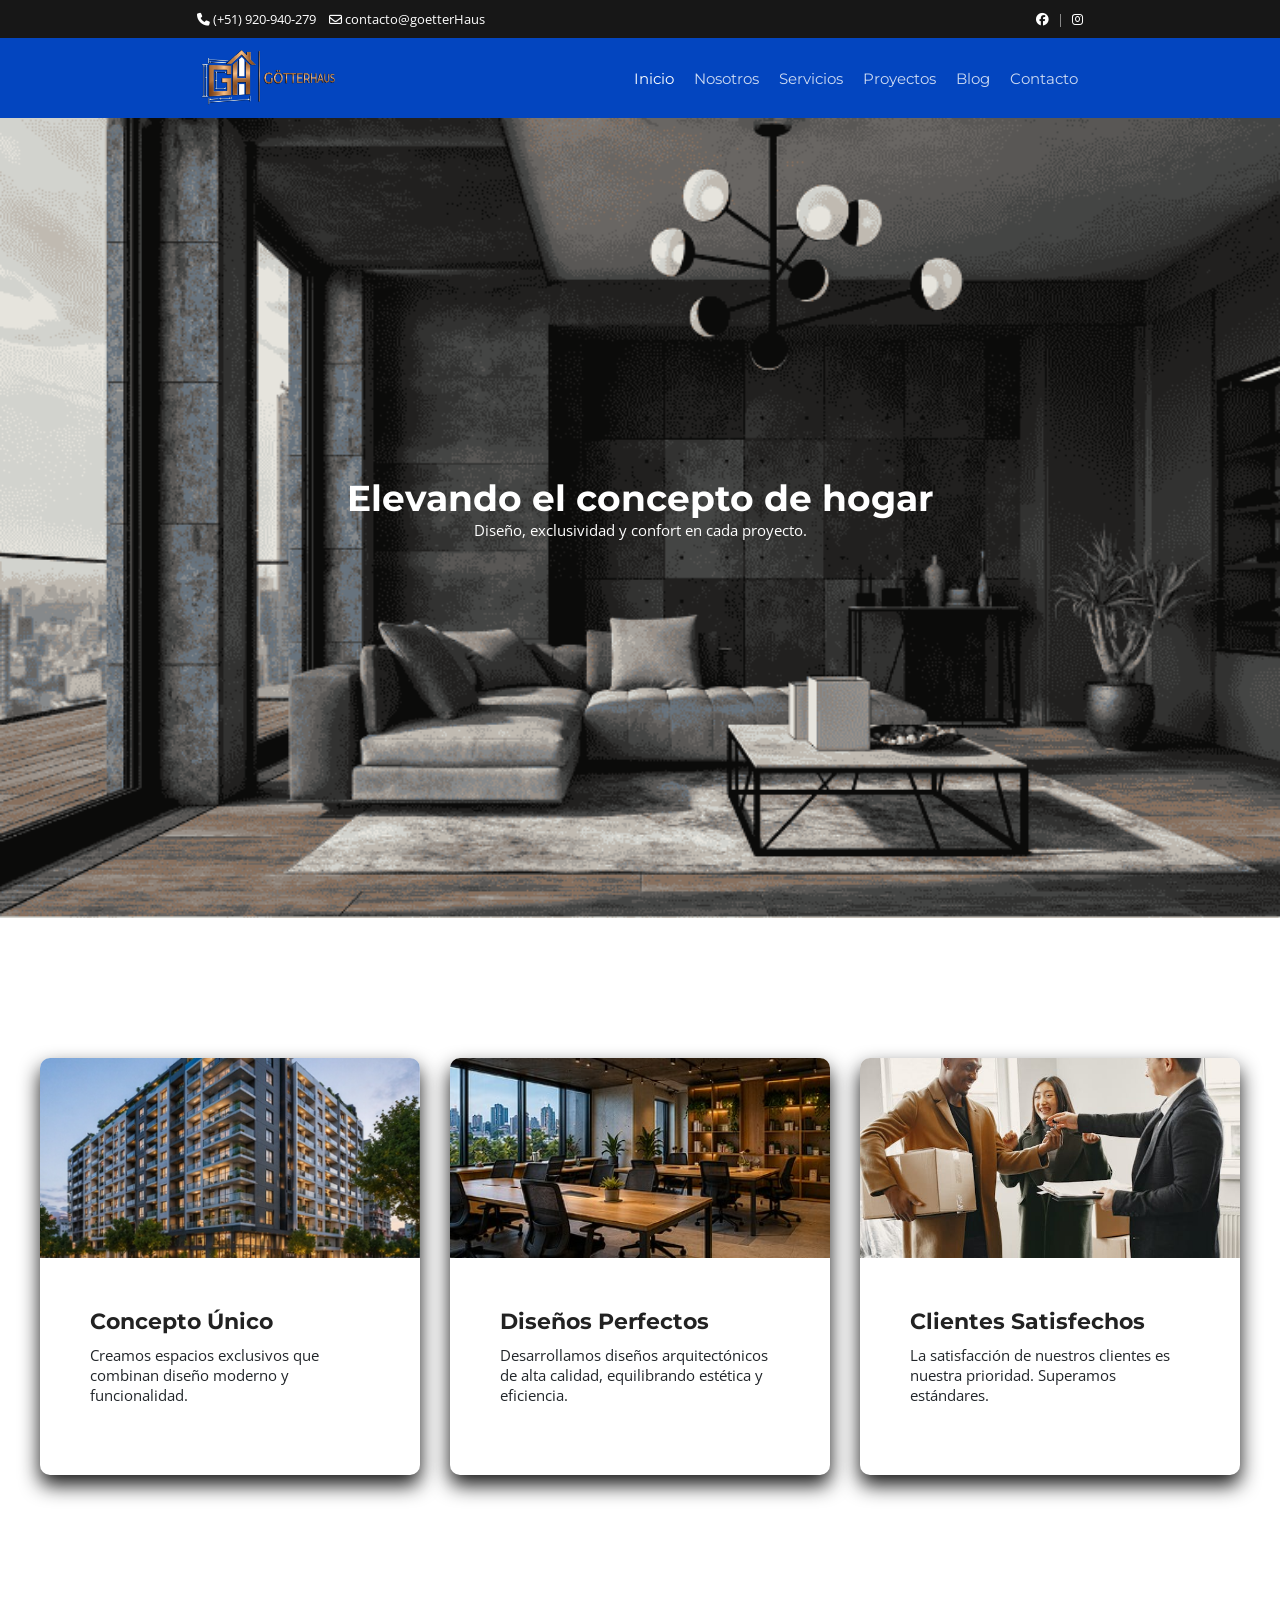
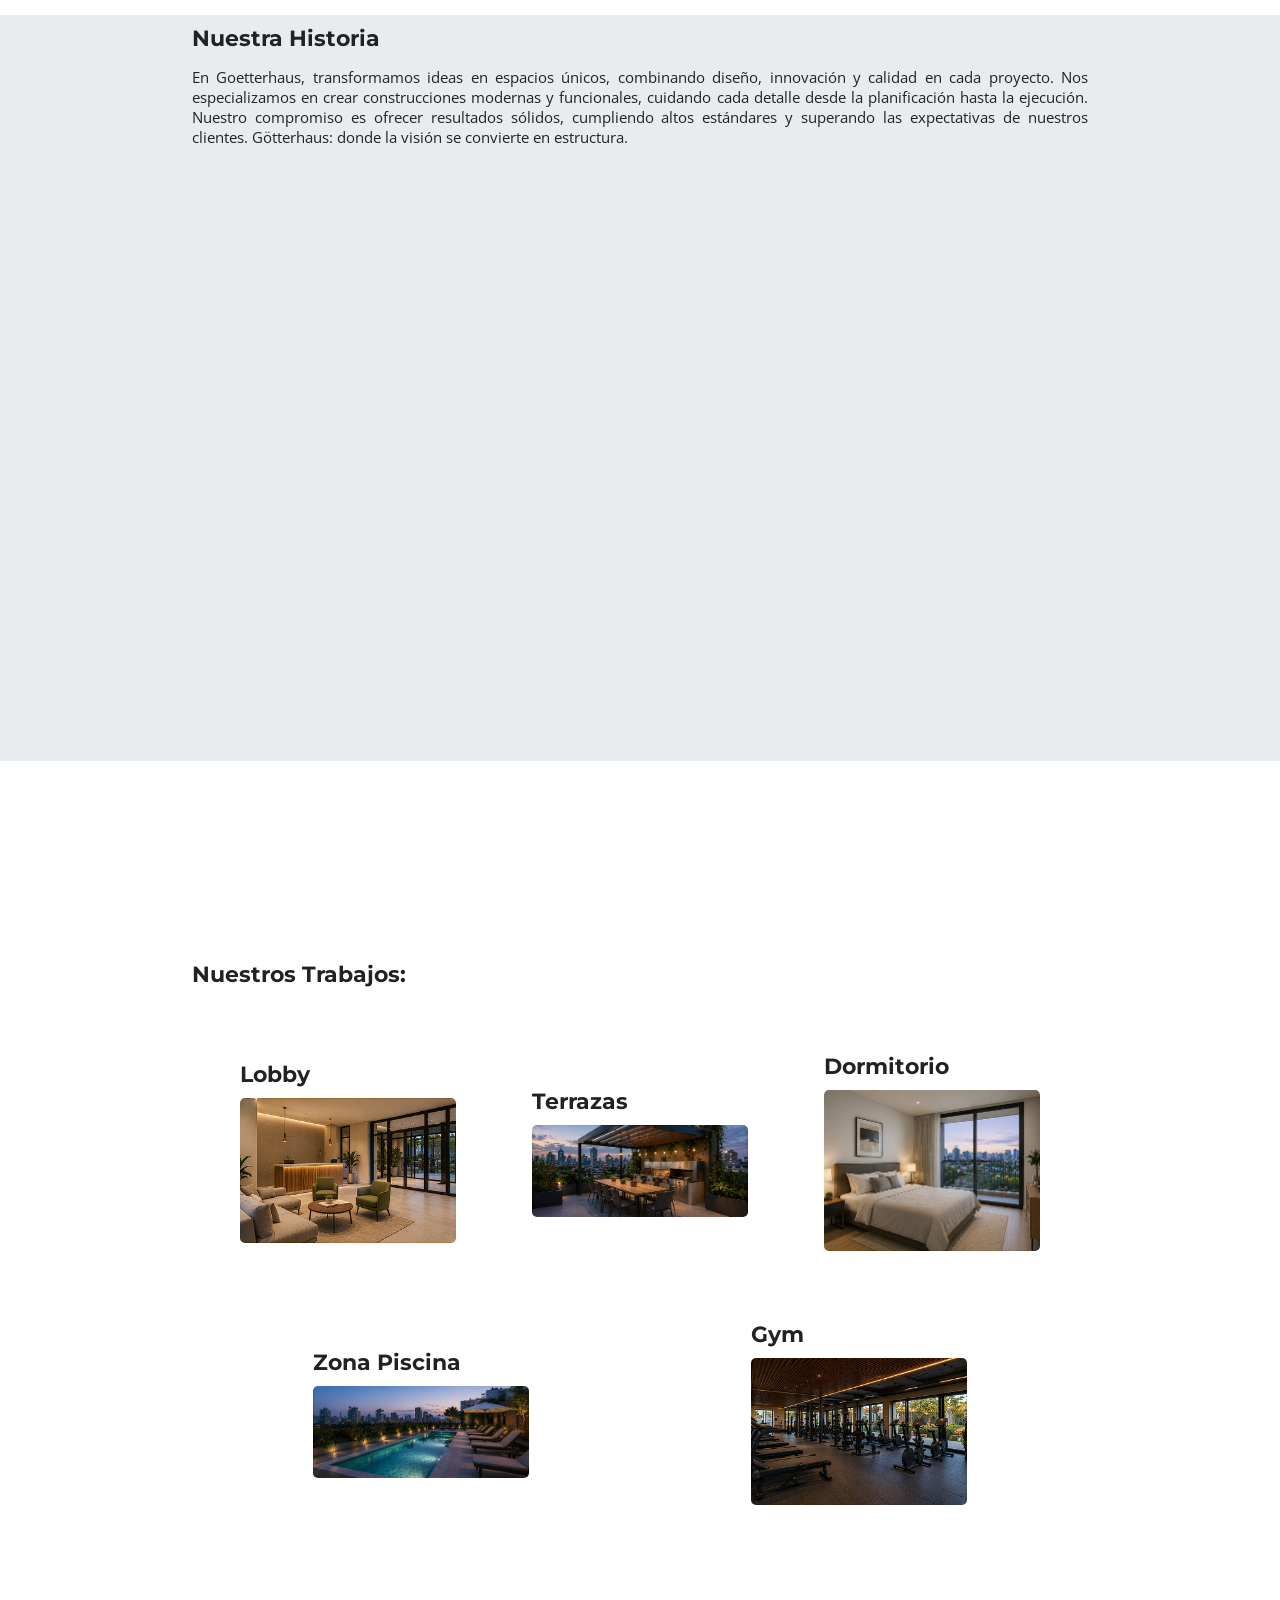
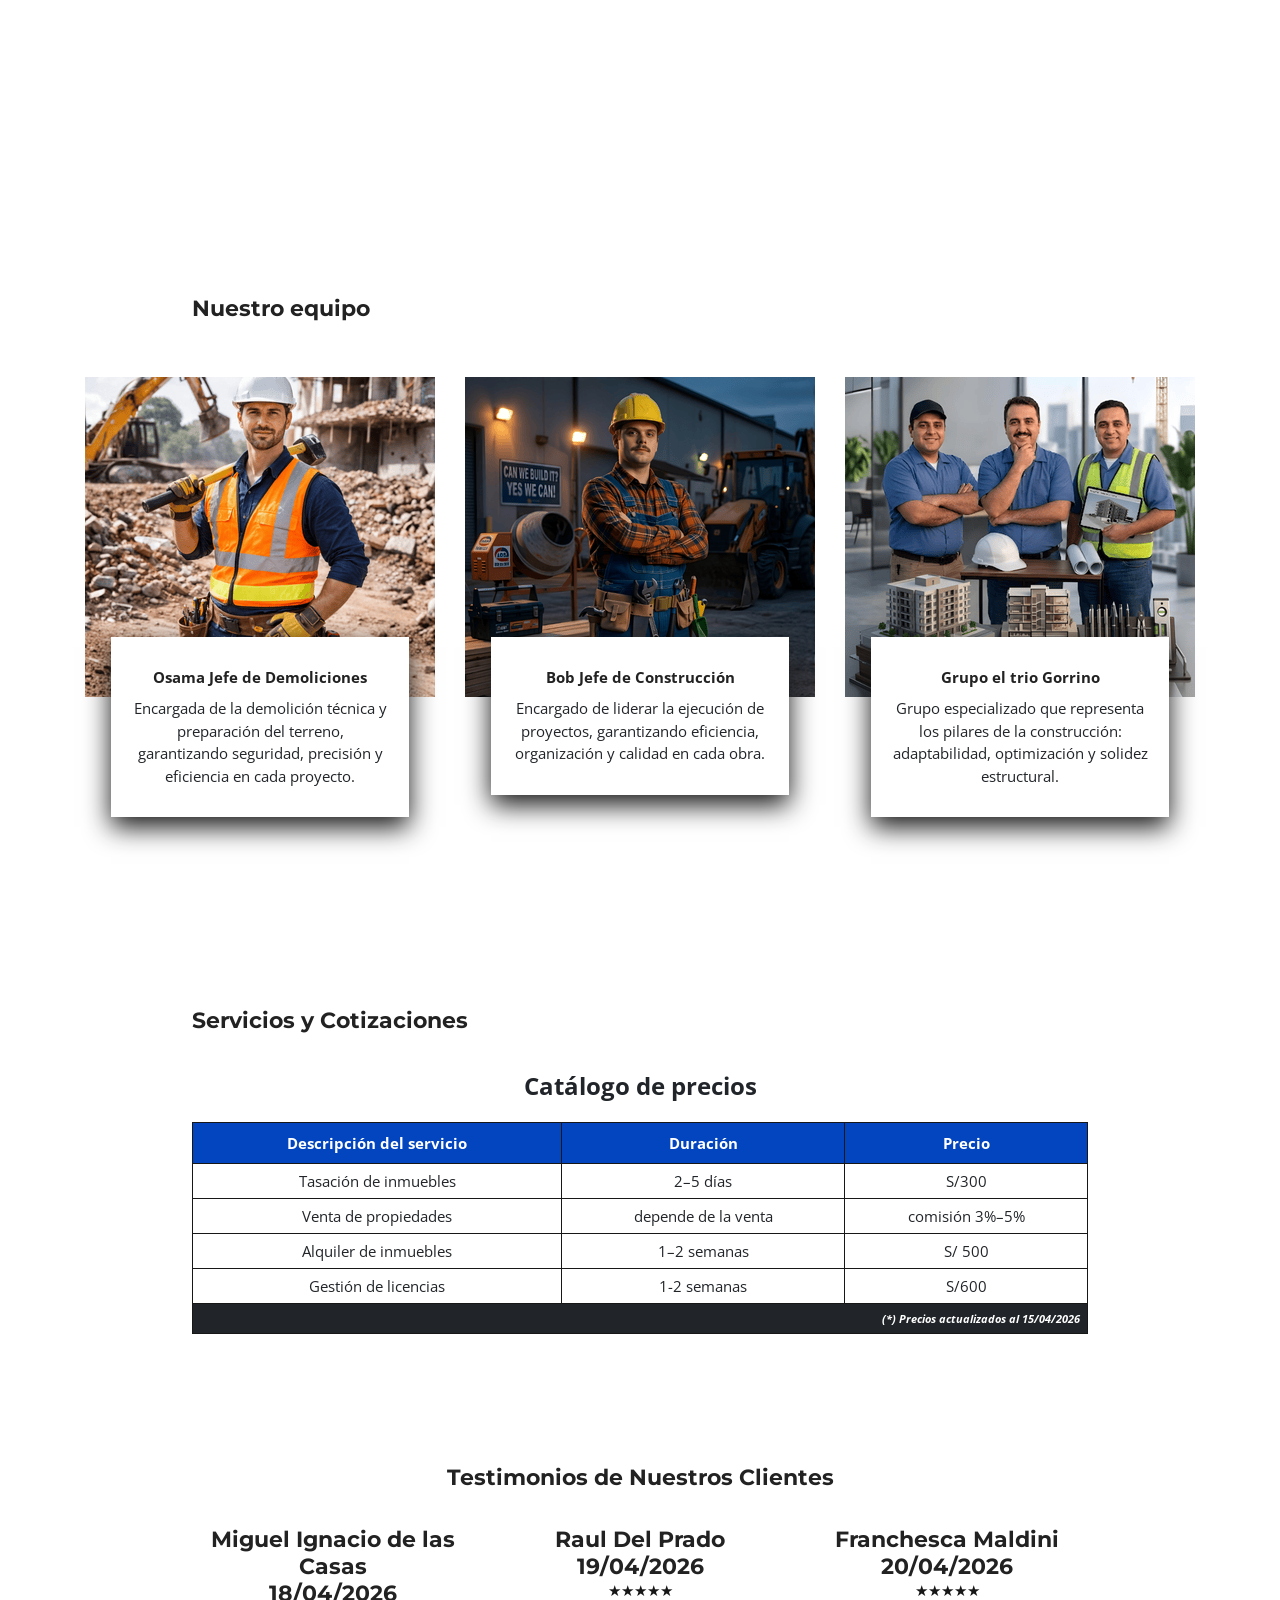
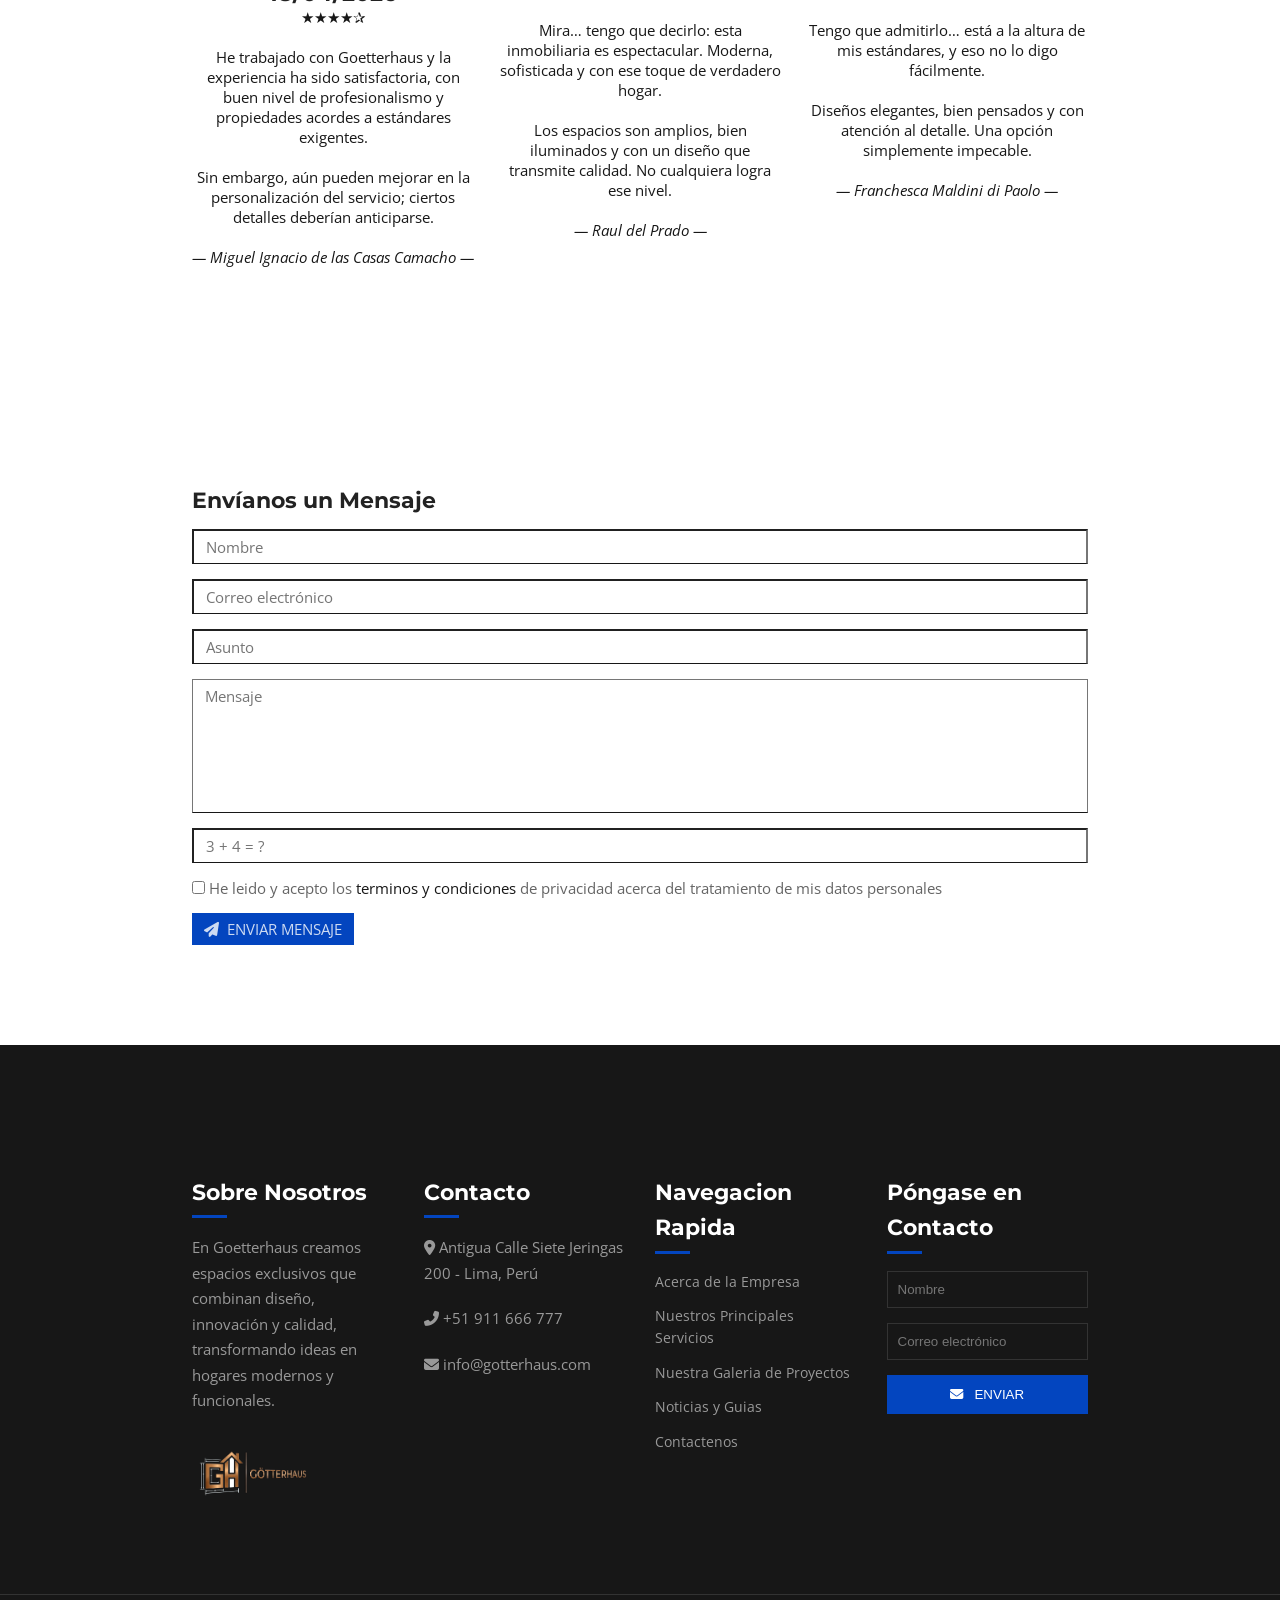
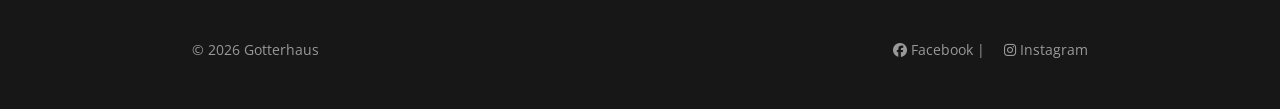
==== index.html @ 6a5f97ca "Inicio" ====
<!doctype html>
<html lang="es">
  <head>
    <meta charset="UTF-8" />
    <meta name="viewport" content="width=device-width, initial-scale=1.0" />
    <title>GoetterHaus inmobiliaria-Diseño</title>

    <link rel="stylesheet" href="assets/css/styles.css" />
    <link
      rel="shortcut icon"
      href="assets/img/iconogh.ico"
      type="image/x-icon"
    />

    <link rel="preconnect" href="https://fonts.googleapis.com" />
    <link rel="preconnect" href="https://fonts.gstatic.com" crossorigin />
    <link
      href="https://fonts.googleapis.com/css2?family=Montserrat:ital,wght@0,100..900;1,100..900&family=Open+Sans:ital,wght@0,300..800;1,300..800&display=swap"
      rel="stylesheet"
    />

    <link
      rel="stylesheet"
      href="https://cdnjs.cloudflare.com/ajax/libs/font-awesome/6.1.1/css/all.min.css"
    />
  </head>

  <body>
    <section id="topbar" class="padding-xs">
      <div class="container">
        <div class="topbar-container">
          <div class="topbar-contacts">
            <a target="_blank" href="tel+51920940279">
              <i class="fa-solid fa-phone"></i>
              (+51) 920-940-279
            </a>
            <a href="mailto:contacto@goetterHaus">
              <i class="fa-regular fa-envelope"></i>
              contacto@goetterHaus
            </a>
          </div>
          <!--fin del topbar-contacts-->

          <div class="topbar-social">
            <a href="#">
              <i class="fab fa-facebook"></i>               <!--Esto esta mal-->
            </a>
            |
            <a href="#">
              <i class="fab fa-instagram"></i>
            </a>
          </div>
          <!--fin del topbar-social-->
        </div>
        <!--topbar-container-->
      </div>
      <!--fin del container-->
    </section>
    <!--fin del topbar-->

    <!-- Cabecera de la pagina -->
    <header class="header-principal sticky-top" id="header">
      <div class="nav-container">
        <div class="container flex-header">
          <div class="nav-logo">
            <a href="index.html">
              <img src="assets/img/logogoetterhaus.png" alt="Goetterhaus" />
            </a>
          </div>

          <!-- Menu hamburguesa -->
          <div class="nav-menu-toggle">
            <i class="fa-solid fa-bars"> </i>
          </div>
          <nav class="main-nav">
            <a class="main-nav-link main-nav-link-active" href="index.html"
              >Inicio</a
            >
            <a class="main-nav-link" href="assets/pages/nosotros.html"
              >Nosotros</a
            >
            <a class="main-nav-link" href="assets/pages/servicios.html"
              >Servicios</a
            >
            <a class="main-nav-link" href="assets/pages/proyectos.html"
              >Proyectos</a
            >
            <a class="main-nav-link" href="assets/pages/blog.html">Blog</a>
            <a class="main-nav-link" href="assets/pages/contactanos.html"
              >Contacto</a
            >
          </nav>
        </div>
      </div>
    </header>

    <!-- Contenido principal -->
    <main>
      <section id="banner">
        <div class="banner-contenido">
          <h1>Elevando el concepto de hogar</h1>
          <p>Diseño, exclusividad y confort en cada proyecto.</p>
        </div>
      </section>
      
      <section class="padding-xl">
        <div class="contenedor-tarjetas">
          <div class="tarjeta">
            <img src="assets/img/edificio.jpg" alt="Concepto Único" />
            <div class="contenido-tarjeta">
              <h3>Concepto Único</h3>
              <p>
                Creamos espacios exclusivos que combinan diseño moderno y
                funcionalidad.
              </p>
            </div>
          </div>

          <div class="tarjeta">
            <img src="assets/img/coworking.jpg" alt="Diseños Perfectos" />
            <div class="contenido-tarjeta">
              <h3>Diseños Perfectos</h3>
              <p>
                Desarrollamos diseños arquitectónicos de alta calidad,
                equilibrando estética y eficiencia.
              </p>
            </div>
          </div>

          <div class="tarjeta">
            <img
              src="assets/img/personasfelices.jpg"
              alt="Clientes Satisfechos"
            />
            <div class="contenido-tarjeta">
              <h3>Clientes Satisfechos</h3>
              <p>
                La satisfacción de nuestros clientes es nuestra prioridad.
                Superamos estándares.
              </p>
            </div>
          </div>
        </div>
      </section>

      <section id="blog" class="padding-xs">
        <div class="container">
          <h2>Nuestra Historia</h2>
          <p>
            En Goetterhaus, transformamos ideas en espacios únicos, combinando
            diseño, innovación y calidad en cada proyecto. Nos especializamos en
            crear construcciones modernas y funcionales, cuidando cada detalle
            desde la planificación hasta la ejecución. Nuestro compromiso es
            ofrecer resultados sólidos, cumpliendo altos estándares y superando
            las expectativas de nuestros clientes. Götterhaus: donde la visión
            se convierte en estructura.
          </p>
        </div>
      </section>

      <section id="video-fondo">
        <div class="containervideo">
          <video class="video-fluid" muted autoplay loop>
            <source src="assets/video/vid1.mp4" type="video/mp4" />
          </video>
        </div>
      </section>

      <section class="padding-xl" id="galeria-fondo">
        <div class="container padding-xl">
          <h2>Nuestros Trabajos:</h2>
          <div class="galeria-bloques">
            <div class="item-trabajo">
              <p>Lobby</p>
              <img src="assets/img/lobby.jpg" alt="lobby" class="img-fluid" />
            </div>
            <div class="item-trabajo">
              <p>Terrazas</p>
              <img
                src="assets/img/terrazaconparrilla.jpg"
                alt="terrazas"
                class="img-fluid"
              />
            </div>
            <div class="item-trabajo">
              <p>Dormitorio</p>
              <img
                src="assets/img/dormitorio.jpg"
                alt="dormitorio"
                class="img-fluid"
              />
            </div>
            <div class="item-trabajo">
              <p>Zona Piscina</p>
              <img
                src="assets/img/zonapiscina.jpg"
                alt=" zona piscina"
                class="img-fluid"
              />
            </div>
            <div class="item-trabajo">
              <p>Gym</p>
              <img src="assets/img/gym.jpg" alt="gym" class="img-fluid" />
            </div>
          </div>
        </div>
      </section>
      <section class="padding-xl">
        <div class="container">
          <h2>Nuestro equipo</h2>
        </div>
        <div class="contenedor-tarjetas">
          <div class="tarjeta-equipo">
            <div class="imagen-equipo">
              <img src="assets/img/obl.png" alt="Osama 11/9 Demoliciones" />
            </div>
            <div class="contenido-equipo">
              <h3>Osama Jefe de Demoliciones</h3>
              <p>
                Encargada de la demolición técnica y preparación del terreno,
                garantizando seguridad, precisión y eficiencia en cada proyecto.
              </p>
            </div>
          </div>
          <div class="tarjeta-equipo">
            <div class="imagen-equipo">
              <img
                src="assets/img/bobelconstructor.png"
                alt="Bob Jefe Constructor"
              />
            </div>
            <div class="contenido-equipo">
              <h3>Bob Jefe de Construcción</h3>
              <p>
                Encargado de liderar la ejecución de proyectos, garantizando
                eficiencia, organización y calidad en cada obra.
              </p>
            </div>
          </div>

          <div class="tarjeta-equipo">
            <div class="imagen-equipo">
              <img src="assets/img/grupoporcino.png" alt="grupoPorcino" />
            </div>
            <div class="contenido-equipo">
              <h3>Grupo el trio Gorrino</h3>
              <p>
                Grupo especializado que representa los pilares de la
                construcción: adaptabilidad, optimización y solidez estructural.
              </p>
            </div>
          </div>
        </div>
      </section>

      <section class="padding-s" id="servicios">
        <div class="container">
          <div id="muestra">
            <h2>Servicios y Cotizaciones</h2>
          </div>
          <table class="tbl-servicios">
            <caption>
              Catálogo de precios
            </caption>
            <thead>
              <tr>
                <th>Descripción del servicio</th>
                <th>Duración</th>
                <th>Precio</th>
              </tr>
            </thead>
            <tbody>
              <tr>
                <td>Tasación de inmuebles</td>
                <td>2–5 días</td>
                <td>S/300</td>
              </tr>
              <tr>
                <td>Venta de propiedades</td>
                <td>depende de la venta</td>
                <td>comisión 3%–5%</td>
              </tr>
              <tr>
                <td>Alquiler de inmuebles</td>
                <td>1–2 semanas</td>
                <td>S/ 500</td>
              </tr>
              <tr>
                <td>Gestión de licencias</td>
                <td>1-2 semanas</td>
                <td>S/600</td>
              </tr>
            </tbody>
            <tfoot>
              <tr>
                <td colspan="3">(*) Precios actualizados al 15/04/2026</td>
              </tr>
            </tfoot>
          </table>
        </div>
      </section>

      <section id="testimonios" class="padding-xl">
        <div class="container">
          <h2>Testimonios de Nuestros Clientes</h2>

          <div class="testimonio-container">
            <div class="col">
              <article>
                <h3>Miguel Ignacio de las Casas</h3>
                <h4>18/04/2026</h4>
                <p>★★★★✰</p>
                <p>
                  He trabajado con Goetterhaus y la experiencia ha sido
                  satisfactoria, con buen nivel de profesionalismo y propiedades
                  acordes a estándares exigentes.
                </p>
                <p>
                  Sin embargo, aún pueden mejorar en la personalización del
                  servicio; ciertos detalles deberían anticiparse.
                </p>
                <p class="firma">— Miguel Ignacio de las Casas Camacho —</p>
              </article>
            </div>

            <div class="col">
              <article>
                <h3>Raul Del Prado</h3>
                <h4>19/04/2026</h4>
                <p>★★★★★</p>
                <p>
                  Mira… tengo que decirlo: esta inmobiliaria es espectacular.
                  Moderna, sofisticada y con ese toque de verdadero hogar.
                </p>
                <p>
                  Los espacios son amplios, bien iluminados y con un diseño que
                  transmite calidad. No cualquiera logra ese nivel.
                </p>
                <p class="firma">— Raul del Prado —</p>
              </article>
            </div>

            <div class="col">
              <article>
                <h3>Franchesca Maldini</h3>
                <h4>20/04/2026</h4>
                <p>★★★★★</p>
                <p>
                  Tengo que admitirlo… está a la altura de mis estándares, y eso
                  no lo digo fácilmente.
                </p>
                <p>
                  Diseños elegantes, bien pensados y con atención al detalle.
                  Una opción simplemente impecable.
                </p>
                <p class="firma">— Franchesca Maldini di Paolo —</p>
              </article>
            </div>
          </div>
        </div>
      </section>

      <!-- Formulario de Contacto -->
      <section id="contacto" class="padding-xl">
        <div class="container">
          <h2>Envíanos un Mensaje</h2>

          <!-- Objeto formulario -->
          <form action="#">
            <!-- Flexbox -->
            <div>
              <div>
                <input class="form-control" type="text" placeholder="Nombre" />
              </div>
              <div>
                <input
                  class="form-control"
                  type="email"
                  placeholder="Correo electrónico"
                />
              </div>
              <div>
                <input class="form-control" type="text" placeholder="Asunto" />
              </div>
              <div>
                <textarea
                  class="form-control form-control-noresize"
                  placeholder="Mensaje"
                  rows="6"
                  cols="40"
                ></textarea>
              </div>
              <div>
                <input
                  class="form-control"
                  type="text"
                  placeholder="3 + 4 = ?"
                />
              </div>
              <div>
                <input type="checkbox" />
                <label for=""
                  >He leido y acepto los
                  <a
                    class="form-link"
                    target="_blank"
                    href="https://www.iubenda.com/es/help/37616-que-son-los-terminos-y-condiciones-y-para-que-sirven/"
                    >terminos y condiciones</a
                  >
                  de privacidad acerca del tratamiento de mis datos personales
                </label>
              </div>
              <div>
                <button class="form-submit" type="submit">
                  <i class="fa-solid fa-paper-plane"> </i> &nbsp;Enviar mensaje
                </button>
              </div>
            </div>
          </form>
        </div>
      </section>
    </main>

    <footer id="footer" class="padding-s">
      <section class="footer-section">
        <div class="container">
          <!-- Flexbox Padre footer-->
          <div class="footer-flexbox">
            <!-- FH1 footer -->
            <div class="footer-column">
              <div class="footer-column-about">
                <h2>Sobre Nosotros</h2>
                <p>
                  En Goetterhaus creamos espacios exclusivos que combinan
                  diseño, innovación y calidad, transformando ideas en hogares
                  modernos y funcionales.
                </p>
                <div class="imagen-column-about">
                  <img
                    class="img-fluid"
                    src="assets/img/logogoetterhaus.png"
                    alt="Goetterhaus"
                  />
                </div>
              </div>
            </div>

            <!-- FH2 footer -->
            <div class="footer-column">
              <div class="footer-column-contacts">
                <h2>Contacto</h2>
                <p>
                  <i class="fas fa-map-marker-alt"></i> Antigua Calle Siete
                  Jeringas 200 - Lima, Perú
                </p>
                <p><i class="fas fa-phone-alt"></i> +51 911 666 777</p>
                <p><i class="fas fa-envelope"></i> info@gotterhaus.com</p>
              </div>
            </div>

            <!-- FH3 footer -->
            <div class="footer-column">
              <div class="footer-column-navfast">
                <h2>Navegacion Rapida</h2>
                <a href="#">Acerca de la Empresa</a>
                <a href="#">Nuestros Principales Servicios</a>
                <a href="#">Nuestra Galeria de Proyectos</a>
                <a href="#">Noticias y Guias</a>
                <a href="#">Contactenos</a>
              </div>
            </div>

            <!-- FH4 footer (form) -->
            <div class="footer-column">
              <div class="footer-column-send">
                <h2>Póngase en Contacto</h2>
                <form>
                  <input type="text" placeholder="Nombre" required />
                  <input
                    type="email"
                    placeholder="Correo electrónico"
                    required
                  />
                  <button type="submit">
                    <i class="fa-solid fa-envelope"></i> &nbsp; Enviar
                  </button>
                </form>
              </div>
            </div>
          </div>
        </div>
      </section>
      <section class="footercopy-line">
        <div class="container">
          <!-- Flexbox Padre footer copy-->
          <div class="footercopy-flexbox">
            <!-- FH1 footer copy -->
            <div class="footercopy-column">
              <div>
                <p>&copy; 2026 Gotterhaus</p>
              </div>
            </div>
            <!-- FH1 footer copy -->
            <div>
              <div class="footercopy-column">
                <p>
                  <a href="#"><i class="fab fa-facebook"></i> Facebook</a> |
                  <a href="#"><i class="fab fa-instagram"></i> Instagram</a>
                </p>
              </div>
            </div>
          </div>
        </div>
      </section>
    </footer>

    <a class="scroll-up" href="#">
      <i class="fa-solid fa-angle-up"></i>
    </a>

    <!-- Enlazar el HTML con el archivo de scripts javascript -->
     <script src="assets/js/scripts.js"></script>
  </body>
</html>
---- assets/css/styles.css ----
/* ----------------------------------- */
/* Declarar Variables CSS */
/* ----------------------------------- */
:root {
  /* Paleta de colores */
  --color1: #0345bf;
  /*Color del fondo del top bar*/
  --color2: #ffffff;
  /*Color del texto del top bar*/
  --color3: #656565;
  /*Color gris medio(para texto con fondo blanco)*/
  --color4: #222222;
  /*Color gris oscuro(para titulos)*/
  --color5: #212529;
  /*Color gris muy oscuro(para fondo)*/
  --color6: #171717;
  /*Color del fondo del pie de pagina*/
  --color7: #999999;
  /*Color del texto del pie de pagina*/
  --color8: #e9ecef;
  /*Color gris claro(para fondos)*/
  --color9: #dee2e6;
  /*Color subheading de los colaboradores*/
  --color10: #ffffffcc;
  /*X*/
  --color11: #0345bfb3; 
  /*Color azul con transparrencia para el efecto hover de las fotos del equipo*/
  --color12: #333333; 
  /*Color del borde de los recuadros del formulario*/

  /* Tipografia */
  --fuente-titulos: "Montserrat", sans-serif;
  --fuente-Parrafos: "Open Sans", sans-serif;

  /* Interlineado */
  --spacing1: 1.8;
}

/* ----------------------------------- */
/* Selector universal de elementos */
/* ----------------------------------- */
* {
  /* Elimina los espacios predeterminados */
  margin: 0;
  padding: 0;

  /* Evita que un contenedor cambie de tamaño al agregar espacios */
  box-sizing: border-box;
}

/* ----------------------*/
/* Selectores de tipo id */
/* ----------------------*/

#topbar {
  background-color: var(--color6);
  color: var(--color7);
  font-size: 0.8rem;
}

#header {
  background-color: var(--color1);
  color: var(--color2);
}

#banner{
  height:calc(100vh - 100px);
  background-image:url("../img/bannergh.png");
  background-size:cover;
  background-position:center;
  background-repeat:no-repeat;

  display:flex;
  justify-content:center;
  align-items:center;
  text-align:center;
  color:var(--color2);
}

#footer {
  background-color: var(--color6);
  color: var(--color7);
}

#muestra {
  background-color: var(--color2);
  color: var(--color4);
}

#concept {
  background-color: var(--color5);
  color: var(--color2);
}

#design {
  background-color: var(--color4);
  color: var(--color2);
}

#customers {
  background-color: var(--color6);
  color: var(--color2);
}

#blog {
  color: var(--color4);
  background-color: var(--color8);
  text-align: justify;
}

#team {
  background-color: var(--color5);
  color: var(--color9);
}

#team h2 {
  color: var(--color2);
}

#testimonios {
  color: var(--color4);
  background-color: var(--color2);
  text-align: center;
}

#video-fondo {
  background-color: var(--color8);
  padding-top: 40px;
  padding-bottom: 40px;
}

#proyectos{
  color: #171717;
  font-weight: bold;
}

/* ---------------------------- */
/* Selectores de tipo etiqueta */
/* ----------------------------*/

/* Suaviza el salto del scroll vertical */
html {
  scroll-behavior: smooth;
}

/* aplicar estilos a los elementos de la pagina */
body {
  background-color: var(--color2);
  color: var(--color3);
  font-family: var(--fuente-Parrafos);
  font-size: 15px;
}

h2,
h3,
h4,
h5,
h6 {
  font-family: var(--fuente-titulos);
  font-size: 22px;
  color: var(--color4);
}

h1{
  font-family: var(--fuente-titulos);
  font-size: 36px;
  color: var(--color2);
}
nav a {
  font-family: var(--fuente-titulos);
}

h2 {
  margin-bottom: 15px;
}

/* Elimina los espacios que aparecen debajo del objeto imagen y video */
img,
video {
  display: block;
}

p {
  margin-bottom: 20px;
}

nav a {
  color:var(--color2);
  /*Color de la letra de el encabezado*/
  text-decoration: none;
  /* quita el subrayado */
}

/* ---------------------- */
/* Selector de tipo class */
/* -----------------------*/

/* Padding extra pequeño */
.padding-xs {
  padding-top: 10px;
  padding-bottom: 10px;
}

/* Padding pequeño */
.padding-s {
  padding-top: 30px;
  padding-bottom: 30px;
}

/* Padding extra grande */
.padding-xl {
  padding-top: 100px;
  padding-bottom: 100px;
}

/* Ajustar el ancho del contenedor en pantalla */
.container {
  max-width: 70%;
  margin: auto;
}

.containervideo {
  max-width: 70%;
  margin: auto;
}

/*Flex box barra de menu*/
.flex-header {
  background-color:var(--color1);
  display:flex;
  flex-direction:row;
  justify-content:space-between;
  align-items:center;
  height:80px;
}

/* Responsive para imagenes */
.img-fluid {
  width: 100%;
  height: auto;
}

/* Responsive para videos */
.video-fluid {
  width: 100%;
  height: auto;
  aspect-ratio: 16 / 9;
}

.tbl-servicios {
  width: 100%;
  border-collapse: collapse;
}

.tbl-servicios th {
  background-color: var(--color1);
  color: var(--color2);
  border: 1.5px solid var(--color6);
  padding: 10px;
}

.tbl-servicios td {
  border: 1px solid var(--color6);
  padding: 7px;
  color: var(--color5);
  text-align: center;
}

.tbl-servicios tfoot td {
  font-size: 0.7rem;
  text-align: right;
  font-style: italic;
  font-weight: bold;
  background-color: var(--color5);
  color: var(--color2);
}

.tbl-servicios caption {
  font-weight: bold;
  text-align: center;
  font-size: 1.5rem;
  color: var(--color5);
  padding-top: 20px;
  padding-bottom: 20px;
}

.firma {
  margin-top: 15px;
  font-style: italic;
}

/*flexbox galeria de proyectos*/
.galeria-bloques {
  text-align:center;
  width:100%;
  margin-bottom:50px;

  display:flex;
  flex-wrap:wrap;
  justify-content:center;
  gap:20px;
  padding:20px;
  height:auto;

}

.item-trabajo {
  width:100%;
  margin:auto;
  padding:20px;
  text-align:left;
  flex:0 1 30%;
  transition:transform 0.3s ease,
             box-shadow 0.3s ease;
  cursor:pointer;
  font-family:var(--fuente-titulos);
}

.item-trabajo p {
  color: var(--color4);
  font-family: var(--fuente-titulos);
  font-size: 15px;
  font-weight: bold;
  margin-bottom: 10px;
}

/* flexbox Informacion acerca de nosotros */

.contenedor-tarjetas {
  background-color: var(--color2);
  display: flex;
  justify-content: center;
  flex-wrap: wrap;
  gap: 30px;
  padding: 40px;
  width: 100%;
  height: auto;

}

.tarjeta {
  background: var(--color2);
  border-radius: 10px;
  overflow: hidden;
  box-shadow: 0 10px 20px var(--color6);
  transition: transform 0.4s ease;
  flex: 1 1 300px;
  max-width: 400px;
}

.tarjeta:hover {
  transform: translateY(-15px);
}

.tarjeta img {
  width: 100%;
  height: 200px;
  object-fit: cover;
  order: -1;
}

.contenido-tarjeta {
  padding: 50px;
  color: var(--color5);
}

.contenido-tarjeta h3 {
  margin-bottom: 10px;
  color: var(--color4);
  font-family: var(--fuente-titulos);
}
.contenido-tarjeta-equipo h3 {
  margin: 10px;
  color: var(--color4);
  font-family: var(--fuente-Parrafos);
}

.item-trabajo:hover {
  transform: scale(1.1);
  box-shadow: 0 10px 20px;
}

.item-trabajo img {
  width: 100%;
  height: 250px;
  object-fit: cover;
  border-radius: 5px;
  height: auto;
}
.item-trabajo p {
  margin-top: 10px;
  font-size: 22px;
}

.topbar-container {
  display: flex;
  flex-direction: row;
  justify-content: space-between;
  align-items: center;
}

.topbar-container a {
  color: var(--color2);
  text-decoration: none;
  padding: 0px 5px;
}


.sticky-top {
  /*Deja el elemento pegado cuando llegue a la posicion 0 de la parte superior de la ventana*/
  position: sticky;
  top: 0px;
  /*Controla la profundidad de la caja, mientras mas alto sea el número, mas "encima" se mostrara la caja*/
  z-index: 1000;
}

/*Clase para estilizar el formulario*/
.form-control {
  display: block;
  /*Se trabajara como una caja*/
  width: 100%;
  padding: 6px 12px;
  margin-bottom: 15px;
  font: inherit; /*Hereda la fuente del body*/
  
  outline: none;
  border-bottom: 1px solid var(--color6);
}

.form-link {
  color: var(--color6);
  text-decoration: none;
}

.form-submit {
  background-color: var(--color1);
  color: var(--color10);
  padding: 6px 12px;
  border: 1px;
  font: inherit;
  margin-top: 15px;
  cursor: pointer;
  text-transform: uppercase;
  transition: all 0.3s ease-in-out;
}

.form-submit:hover {
  background-color: var(--color4);
}

.form-control-noresize {
  resize: none;
}

.footer-section {
  padding: 100px 0 50px;
  line-height: 1.6;
}

.footer-flexbox {
  display:flex;
  flex-wrap:wrap;
  margin-left:-15px;
  margin-right:-15px;
}

.footer-column {
  max-width:25%;
  flex-basis:25%;
  padding-left:15px;
  padding-right:15px;
}

.footer-column h2{
  color:var(--color2);
  font-family:var(--fuente-titulos);
  font-size:22px;
  margin-bottom:25px;
  position:relative;
}

.footer-column h2::after{
  content:"";
  width:35px;
  height:3px;
  background-color:var(--color1);
  position:absolute;
  bottom:-8px;
  left:0;
}

.footer-column p{
  font-family:var(--fuente-Parrafos);
  font-size:15px;
  line-height:1.7;
  color:var(--color7);
}

.footer-column a{
  display:block;
  text-decoration:none;
  color:var(--color7);
  margin-bottom:12px;
  font-size:14px;
  transition:0.3s;
}

.footer-column a:hover{
  color:var(--color2);
}

/* Modificado para empujar el logo al fondo en la versión de escritorio */
.footer-column-about {
  display: flex;
  flex-direction: column;
  height: 100%;
}

.imagen-column-about{
  width:120px;
  margin-top: auto; /* Empuja el logo hacia abajo */
  margin-bottom:30px;
}

.footer-column-send input{
  width:100%;
  background:transparent;
  border:1px solid var(--color12);
  color:var(--color2);
  padding:10px;
  margin-bottom:15px;
}

.footer-column-send button{
  width:100%;
  background-color:var(--color1);
  color:var(--color2);
  border:none;
  padding:12px;
  cursor:pointer;
  text-transform:uppercase;
}

.footer-column-send button:hover{
  background-color:var(--color4);
}

.footercopy-line {
  border-top:1px solid var(--color12);
}

.footercopy-flexbox{
  display:flex;
  justify-content:space-between;
  align-items:center;
  padding-top:45px;
  flex-wrap:wrap;
}

.footercopy-column{
  font-family: var(--fuente-Parrafos);
  font-size: 14px;
}

.footercopy-column a{
  color:var(--color7);
  text-decoration:none;
  margin-left:15px;
}

.footercopy-column a:hover{
  color:var(--color2);
}

.scroll-up {
  display: none; /* Añadido para que inicie oculto */
  position: fixed;
  bottom: 30px;
  right: 30px;
  width: 45px;
  height: 45px;
  text-align: center;
  line-height: 45px;
  background-color: var(--color1);
  color: var(--color2);
  border: none;
}

.scroll-up:hover {
  background-color: var(--color11);
  border: none;
  color: var(--color2);
}

/* Sección principal del título de página. Permite mostrar una imagen de fondo centrada,
alinear el contenido al centro y controlar la apariencia visual del banner */
.page-title {
  height: 300px;
  display: flex;
  justify-content: center;
  align-items: center;
  text-align: center;
  color: var(--color2);
  background-size: cover;
  background-position: center;
  position: relative;
  background-image: url("../img/exteriores.jpg");
}

/* Capa superpuesta con degradado oscuro para mejorar la visibilidad del texto */
.page-title::before {
  content: "";
  position: absolute;
  inset: 0;
  background: linear-gradient(rgba(0, 0, 0, 0.65), rgba(0, 0, 0, 0.35));
}

/* Contenedor del texto principal. Se coloca encima del degradado */
.page-title-content {
  position: relative;
  z-index: 1;
}
/* Estilo del título principal */
.page-title-content h2 {
  font-size: 2.5rem !important;
  margin-bottom: 10px;
}

/* Estilo del texto descriptivo */
.page-title-content p {
  font-size: 1.1rem;
}

/*Contenido tarjeta equipo*/

.tarjeta-equipo {
  flex: 1;
  min-width: 250px;
  max-width: 350px;
  display: flex;
  flex-direction: column;
  align-items: center;
  margin-bottom: 20px;
}

.imagen-equipo {
  position: relative;
  width: 100%;
  height: 320px;
  overflow: hidden;
}

.imagen-equipo img {
  width: 100%;
  height: 100%;
  object-fit: cover;
  display: block;
}

.imagen-equipo::after {
  content: "";
  position: absolute;
  top: 0;
  left: 0;
  width: 100%;
  height: 100%;
  background-color: var(--color11);
  opacity: 0;
  transition: opacity 0.4s ease;
}

.tarjeta-equipo:hover .imagen-equipo::after {
  opacity: 1;
}

.contenido-equipo {
  background: var(--color2);
  width: 85%;
  margin-top: -60px;
  position: relative;
  z-index: 10;
  padding: 30px 20px;
  text-align: center;
  box-shadow: 0 10px 25px var(--color6);
}

/* Textos dentro del recuadro */
.contenido-equipo h3 {
  margin: 0 0 10px 0;
  color: var(--color4);
  font-family: var(--fuente-Parrafos);
  font-size: 15px;
}

.contenido-equipo p {
  margin: 0;
  color: var(--color5);
  font-size: 15px;
  line-height: 1.5;
}

.col {
  flex: 1;
  flex-wrap: wrap;
  padding-top: 20px;
}

.testimonio-container {
  display: flex;
  flex-direction: row;
  justify-content: center;
  color: var(--color6);
  gap: 25px;
}


/* ---------------------------------------------------------
  ESTILOS BASE DE LA BARRA DE NAVEGACION EN PANTALLAS DE ESCRITORIO
  ---------------------------------------------------------*/
  .nav-bar {
    display:flex;
    flex-direction: row;
    justify-content: space-between;
    align-items: center;
    position: relative;

  }

.nav-logo {
  width: 149px;
  display:flex;
  align-items:center;
}

.nav-logo img{
  height:100px;
  width:auto;
}

.nav-menu-toggle {
  font-size: 2rem;
  cursor: pointer;

  /* Ocultar el boton temporalmente*/
  display: none;
}

.main-nav {
  display: flex;
  flex-direction: row;
}

.main-nav-link {
  display: inline-block;
  /*Trata cada enlaze como una caja*/
  color: var(--color10);
  padding: 5px 10px;
  text-decoration: none;
  transition: all 0.4s ease-in-out;
}

.main-nav-link:hover {
  color: var(--color2);
}

.main-nav-link-active {
  color: var(--color2);
}

/* ---------------------------------------------------------
  DISEÑO RESPONSIVE PARA TABLET (TABLETAS EN POSICION VERTICAL)
  ----------------------------------------------------------

 2. TABLET (Ancho máximo: 992px) */
@media (max-width: 992px) {
  .container {
    max-width: 95%;
  }
  .flex-header {
    justify-content: space-between;
  }
  /* Hacemos que las tarjetas ocupen 2 columnas en lugar de 3 */
  .tarjeta, .item-trabajo {
    flex: 1 1 45%; 
  }
}

/* 3. MÓVIL REGULAR - MENÚ HAMBURGUESA (Ancho máximo: 768px) */
@media (max-width: 768px) {
  /* Invertir el topbar para que el contacto quede arriba y redes abajo */
  .topbar-container {
    flex-direction: column-reverse;
    gap: 10px;
  }

  /* Centrar el logo en móvil correctamente sin errores de anidamiento */
  .imagen-column-about {
    margin: 0 auto 30px auto; 
  }

  /* --- LÓGICA DEL MENÚ HAMBURGUESA --- */
  /* Mostramos el ícono del menú */
  .nav-menu-toggle {
    display: block;
    color: var(--color2);
  }

  /* Transformamos el menú horizontal en un menú vertical flotante */
  .main-nav {
    flex-direction: column;
    position: absolute;
    top: 80px; /* Justo debajo del header */
    left: 0;
    width: 100%; /* Que ocupe todo el ancho de la pantalla */
    background-color: var(--color4); /* Fondo azul para mantener identidad */
    padding: 0;
    box-shadow: 0px 8px 24px rgba(0,0,0,0.5);
    z-index: 1000;

    /* Estado inicial: Oculto y ligeramente desplazado hacia arriba */
    opacity: 0;
    visibility: hidden;
    transform: translateY(-20px);
    transition: all 0.3s ease-in-out;
  }

  .main-nav-link {
    border-radius: 0;
    padding: 15px;
    text-align: center;
    border-bottom: 1px solid var(--color6);
  }

  /* Clase que agregará JavaScript para mostrar el menú */
  .main-nav.active {
    opacity: 1;
    visibility: visible;
    transform: translateY(0);
  }
  /* ----------------------------------- */

  /* Ajuste de tarjetas a 1 sola columna para celulares */
  .tarjeta, .item-trabajo, .tarjeta-equipo {
    flex: 1 1 100%;
    max-width: 100%;
  }
  
  /* Ajuste del Footer a 1 sola columna centrada */
  .footer-flexbox {
    flex-direction: column;
    align-items: center;
    text-align: center;
  }
  .footer-column {
    max-width: 100%;
    flex-basis: 100%;
    margin-bottom: 30px;
  }
  .footer-column h2::after {
    left: 50%;
    transform: translateX(-50%);
  }
  .footercopy-flexbox {
    flex-direction: column;
    gap: 15px;
  }
}

/*----------------------------------------------------------
    DISEÑO RESPONSIVE PARA CELULAR PEQUEÑO (POSICION VERTICAL)
    ----------------------------------------------------------*/

@media(max-width: 480px) {
  .nav-logo img {
    height: 70px; /* Logo un poco más chico para no saturar la barra */
  }
  h1 {
    font-size: 28px; /* Achicamos un poco el título del banner principal */
  }
}
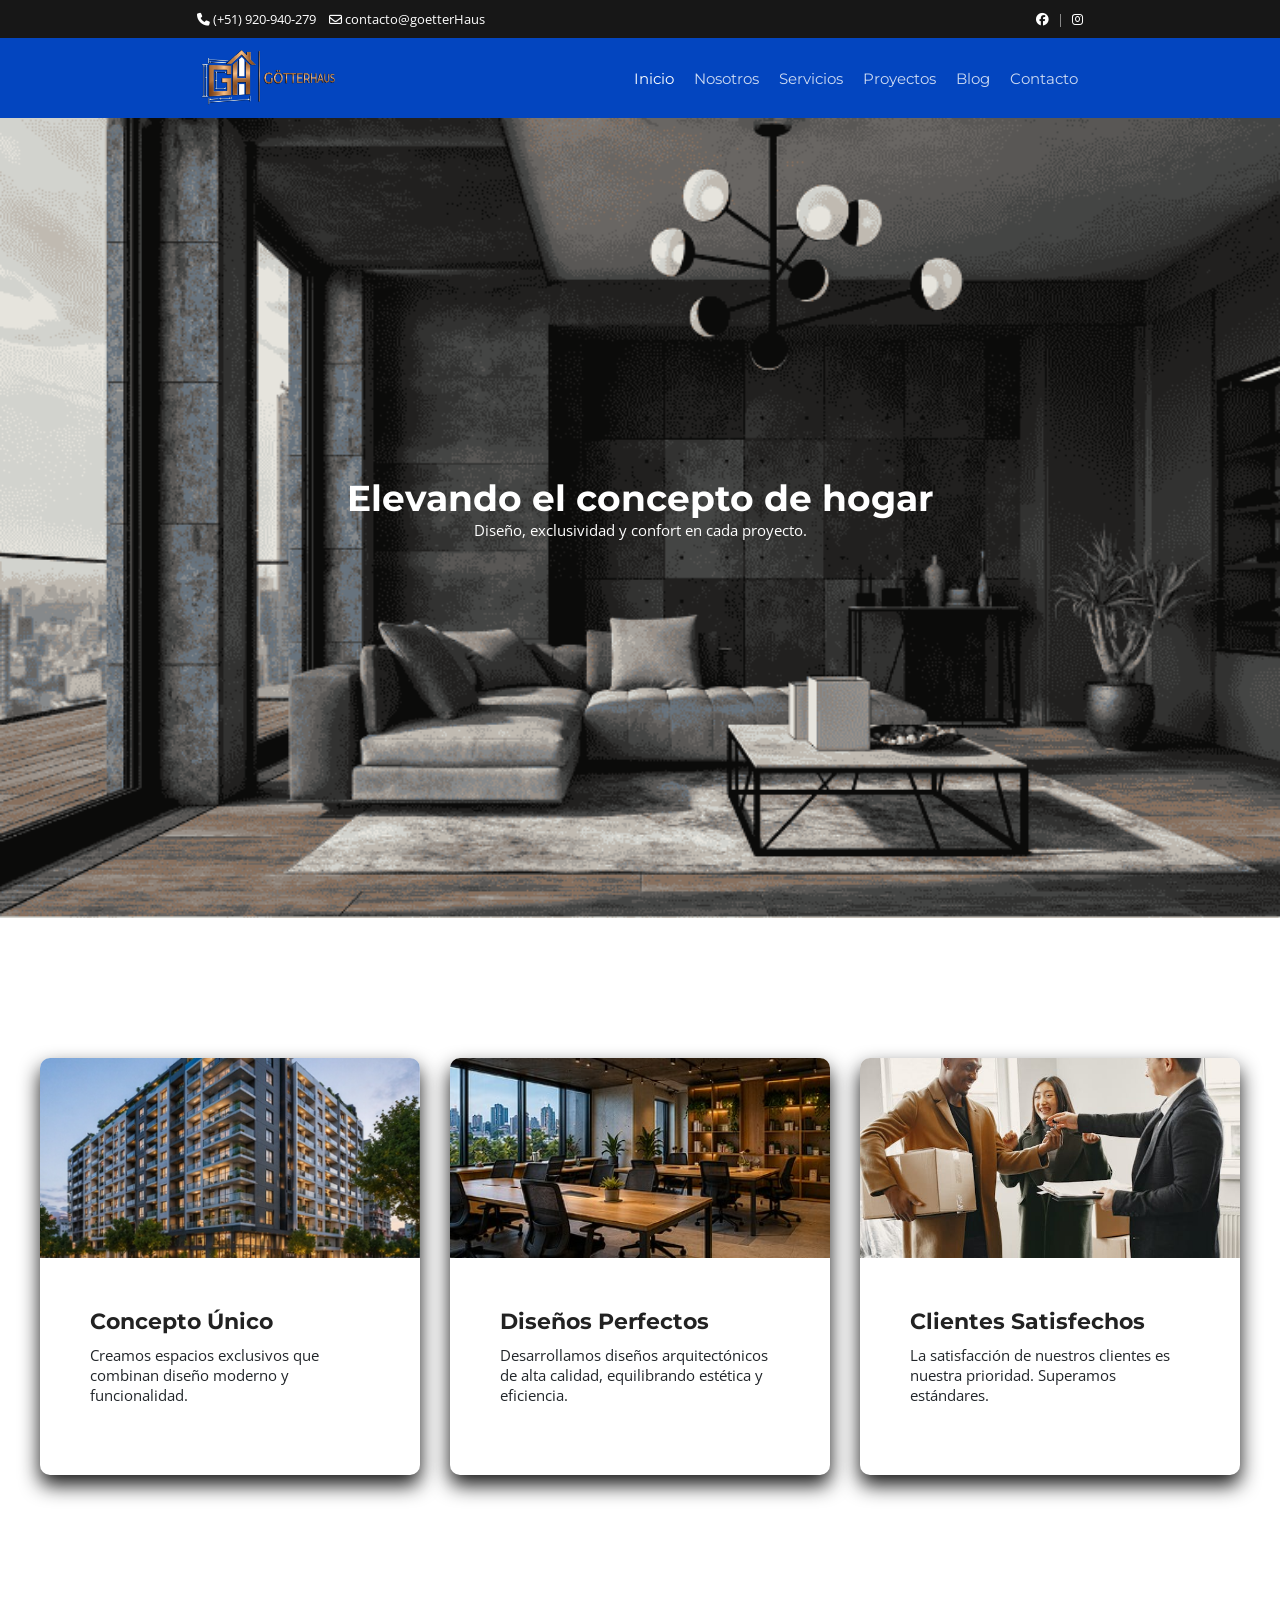
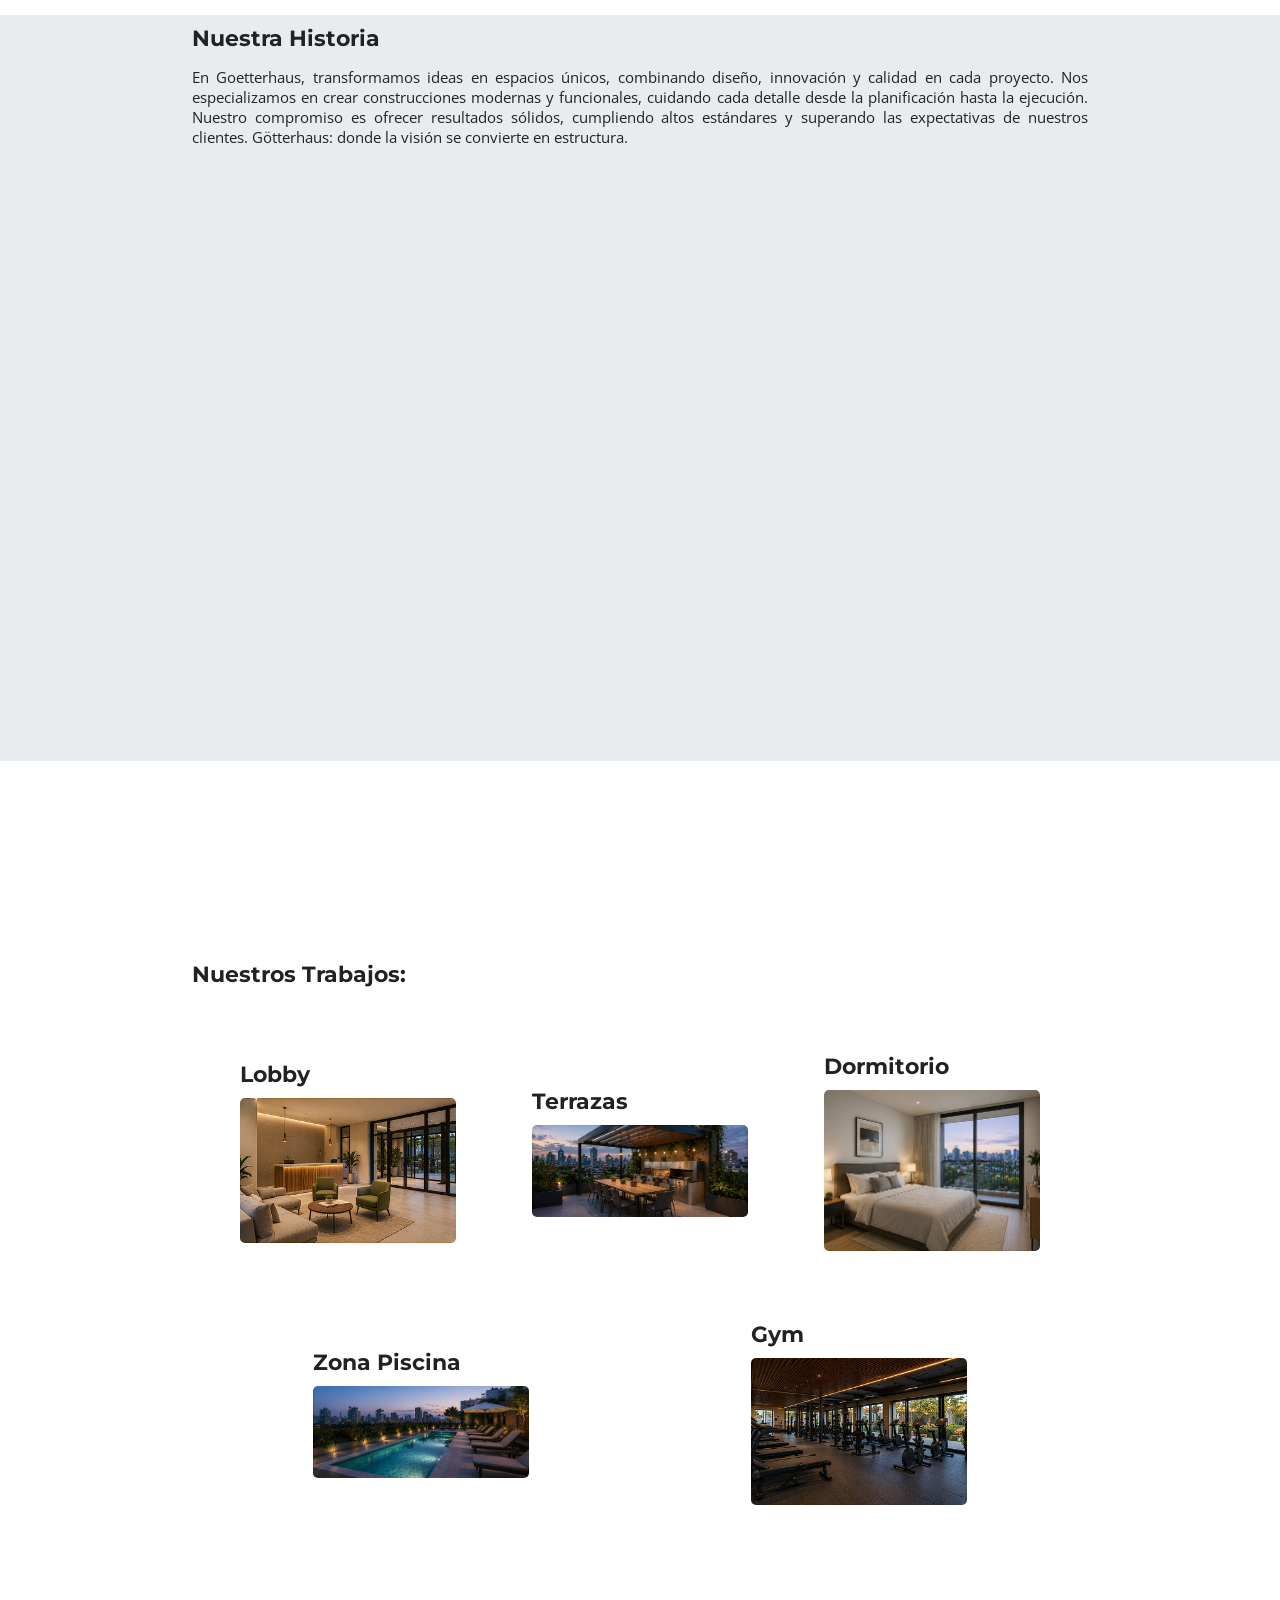
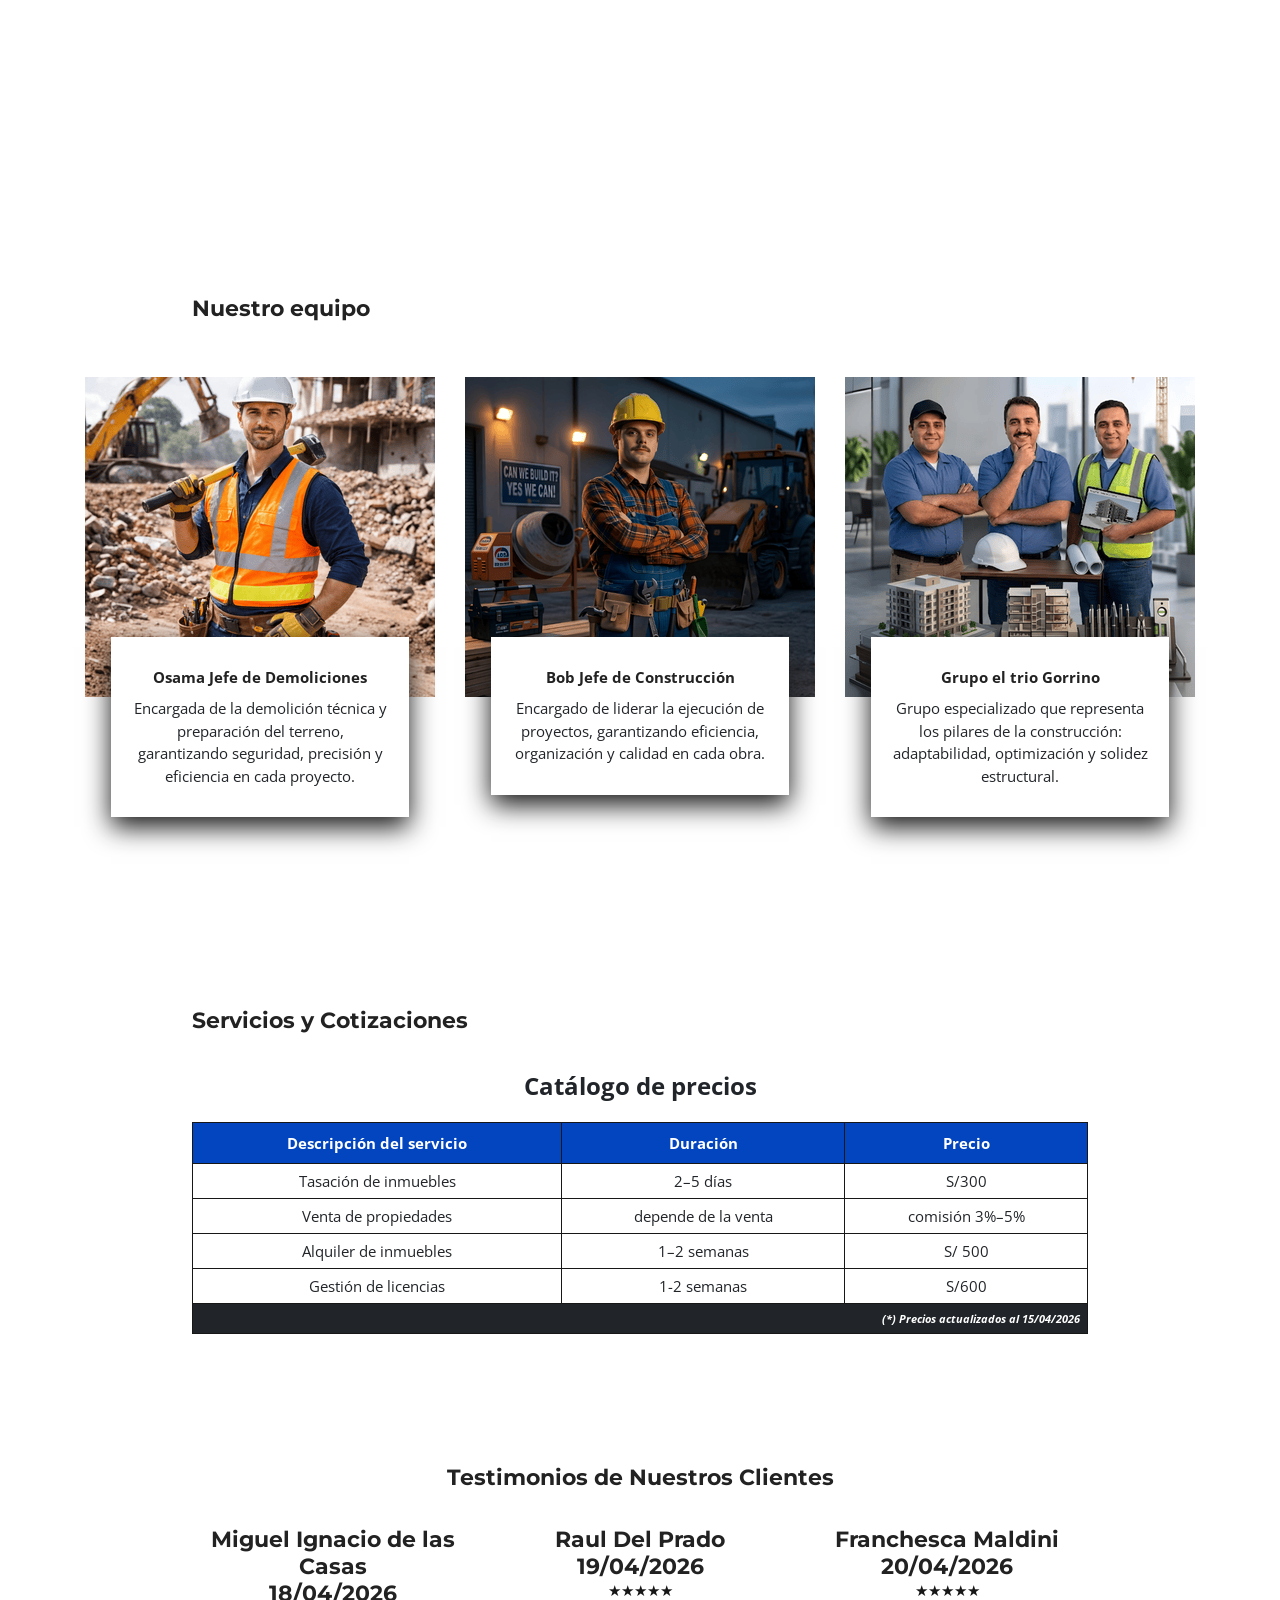
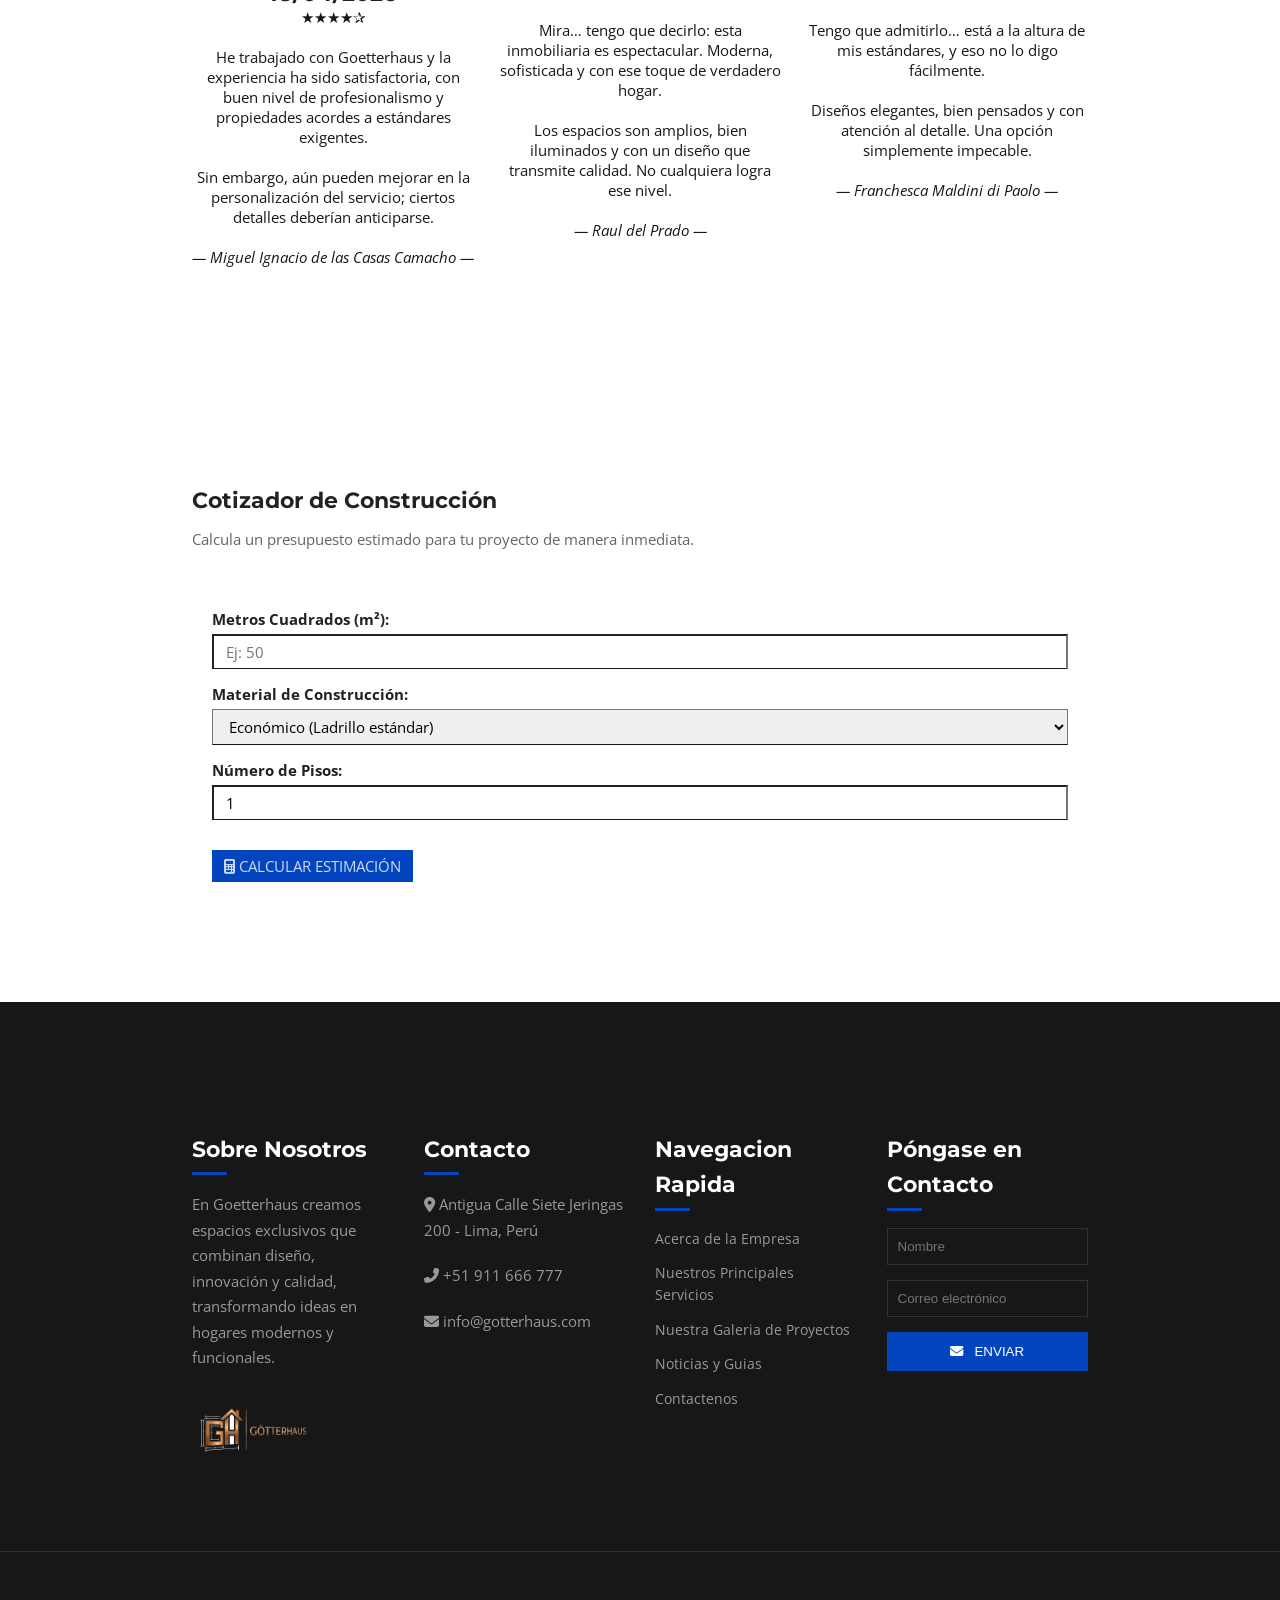
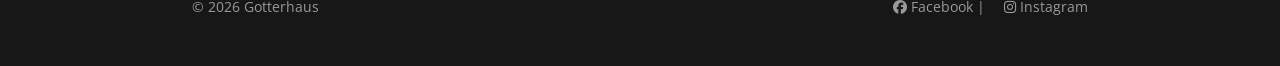
==== commit 48e90be5: "modi" ====
--- a/index.html
+++ b/index.html
@@ -1,524 +1,463 @@
-  <!doctype html>
+<!doctype html>
 <html lang="es">
-  <head>
-    <meta charset="UTF-8" />
-    <meta name="viewport" content="width=device-width, initial-scale=1.0" />
-    <title>GoetterHaus inmobiliaria-Diseño</title>
-
-    <link rel="stylesheet" href="assets/css/styles.css" />
-    <link
-      rel="shortcut icon"
-      href="assets/img/iconogh.ico"
-      type="image/x-icon"
-    />
-
-    <link rel="preconnect" href="https://fonts.googleapis.com" />
-    <link rel="preconnect" href="https://fonts.gstatic.com" crossorigin />
-    <link
-      href="https://fonts.googleapis.com/css2?family=Montserrat:ital,wght@0,100..900;1,100..900&family=Open+Sans:ital,wght@0,300..800;1,300..800&display=swap"
-      rel="stylesheet"
-    />
-
-    <link
-      rel="stylesheet"
-      href="https://cdnjs.cloudflare.com/ajax/libs/font-awesome/6.1.1/css/all.min.css"
-    />
-  </head>
-
-  <body>
-    <section id="topbar" class="padding-xs">
-      <div class="container">
-        <div class="topbar-container">
-          <div class="topbar-contacts">
-            <a target="_blank" href="tel+51920940279">
-              <i class="fa-solid fa-phone"></i>
-              (+51) 920-940-279
-            </a>
-            <a href="mailto:contacto@goetterHaus">
-              <i class="fa-regular fa-envelope"></i>
-              contacto@goetterHaus
-            </a>
-          </div>
-          <!--fin del topbar-contacts-->
-
-          <div class="topbar-social">
-            <a href="#">
-              <i class="fab fa-facebook"></i>               <!--Esto esta mal-->
-            </a>
-            |
-            <a href="#">
-              <i class="fab fa-instagram"></i>
-            </a>
-          </div>
-          <!--fin del topbar-social-->
-        </div>
-        <!--topbar-container-->
-      </div>
-      <!--fin del container-->
-    </section>
-    <!--fin del topbar-->
-
-    <!-- Cabecera de la pagina -->
-    <header class="header-principal sticky-top" id="header">
-      <div class="nav-container">
-        <div class="container flex-header">
-          <div class="nav-logo">
-            <a href="index.html">
-              <img src="assets/img/logogoetterhaus.png" alt="Goetterhaus" />
-            </a>
-          </div>
-
-          <!-- Menu hamburguesa -->
-          <div class="nav-menu-toggle">
-            <i class="fa-solid fa-bars"> </i>
-          </div>
-          <nav class="main-nav">
-            <a class="main-nav-link main-nav-link-active" href="index.html"
-              >Inicio</a
-            >
-            <a class="main-nav-link" href="assets/pages/nosotros.html"
-              >Nosotros</a
-            >
-            <a class="main-nav-link" href="assets/pages/servicios.html"
-              >Servicios</a
-            >
-            <a class="main-nav-link" href="assets/pages/proyectos.html"
-              >Proyectos</a
-            >
-            <a class="main-nav-link" href="assets/pages/blog.html">Blog</a>
-            <a class="main-nav-link" href="assets/pages/contactanos.html"
-              >Contacto</a
-            >
-          </nav>
-        </div>
-      </div>
-    </header>
-
-    <!-- Contenido principal -->
-    <main>
-      <section id="banner">
-        <div class="banner-contenido">
-          <h1>Elevando el concepto de hogar</h1>
-          <p>Diseño, exclusividad y confort en cada proyecto.</p>
-        </div>
-      </section>
-      
-      <section class="padding-xl">
-        <div class="contenedor-tarjetas">
-          <div class="tarjeta">
-            <img src="assets/img/edificio.jpg" alt="Concepto Único" />
-            <div class="contenido-tarjeta">
-              <h3>Concepto Único</h3>
-              <p>
-                Creamos espacios exclusivos que combinan diseño moderno y
-                funcionalidad.
-              </p>
-            </div>
-          </div>
-
-          <div class="tarjeta">
-            <img src="assets/img/coworking.jpg" alt="Diseños Perfectos" />
-            <div class="contenido-tarjeta">
-              <h3>Diseños Perfectos</h3>
-              <p>
-                Desarrollamos diseños arquitectónicos de alta calidad,
-                equilibrando estética y eficiencia.
-              </p>
-            </div>
-          </div>
-
-          <div class="tarjeta">
-            <img
-              src="assets/img/personasfelices.jpg"
-              alt="Clientes Satisfechos"
-            />
-            <div class="contenido-tarjeta">
-              <h3>Clientes Satisfechos</h3>
-              <p>
-                La satisfacción de nuestros clientes es nuestra prioridad.
-                Superamos estándares.
-              </p>
-            </div>
-          </div>
-        </div>
-      </section>
-
-      <section id="blog" class="padding-xs">
-        <div class="container">
-          <h2>Nuestra Historia</h2>
-          <p>
-            En Goetterhaus, transformamos ideas en espacios únicos, combinando
-            diseño, innovación y calidad en cada proyecto. Nos especializamos en
-            crear construcciones modernas y funcionales, cuidando cada detalle
-            desde la planificación hasta la ejecución. Nuestro compromiso es
-            ofrecer resultados sólidos, cumpliendo altos estándares y superando
-            las expectativas de nuestros clientes. Götterhaus: donde la visión
-            se convierte en estructura.
-          </p>
-        </div>
-      </section>
-
-      <section id="video-fondo">
-        <div class="containervideo">
-          <video class="video-fluid" muted autoplay loop>
-            <source src="assets/video/vid1.mp4" type="video/mp4" />
-          </video>
-        </div>
-      </section>
-
-      <section class="padding-xl" id="galeria-fondo">
-        <div class="container padding-xl">
-          <h2>Nuestros Trabajos:</h2>
-          <div class="galeria-bloques">
-            <div class="item-trabajo">
-              <p>Lobby</p>
-              <img src="assets/img/lobby.jpg" alt="lobby" class="img-fluid" />
-            </div>
-            <div class="item-trabajo">
-              <p>Terrazas</p>
-              <img
-                src="assets/img/terrazaconparrilla.jpg"
-                alt="terrazas"
-                class="img-fluid"
-              />
-            </div>
-            <div class="item-trabajo">
-              <p>Dormitorio</p>
-              <img
-                src="assets/img/dormitorio.jpg"
-                alt="dormitorio"
-                class="img-fluid"
-              />
-            </div>
-            <div class="item-trabajo">
-              <p>Zona Piscina</p>
-              <img
-                src="assets/img/zonapiscina.jpg"
-                alt=" zona piscina"
-                class="img-fluid"
-              />
-            </div>
-            <div class="item-trabajo">
-              <p>Gym</p>
-              <img src="assets/img/gym.jpg" alt="gym" class="img-fluid" />
-            </div>
-          </div>
-        </div>
-      </section>
-      <section class="padding-xl">
-        <div class="container">
-          <h2>Nuestro equipo</h2>
-        </div>
-        <div class="contenedor-tarjetas">
-          <div class="tarjeta-equipo">
-            <div class="imagen-equipo">
-              <img src="assets/img/obl.png" alt="Osama 11/9 Demoliciones" />
-            </div>
-            <div class="contenido-equipo">
-              <h3>Osama Jefe de Demoliciones</h3>
-              <p>
-                Encargada de la demolición técnica y preparación del terreno,
-                garantizando seguridad, precisión y eficiencia en cada proyecto.
-              </p>
-            </div>
-          </div>
-          <div class="tarjeta-equipo">
-            <div class="imagen-equipo">
-              <img
-                src="assets/img/bobelconstructor.png"
-                alt="Bob Jefe Constructor"
-              />
-            </div>
-            <div class="contenido-equipo">
-              <h3>Bob Jefe de Construcción</h3>
-              <p>
-                Encargado de liderar la ejecución de proyectos, garantizando
-                eficiencia, organización y calidad en cada obra.
-              </p>
-            </div>
-          </div>
-
-          <div class="tarjeta-equipo">
-            <div class="imagen-equipo">
-              <img src="assets/img/grupoporcino.png" alt="grupoPorcino" />
-            </div>
-            <div class="contenido-equipo">
-              <h3>Grupo el trio Gorrino</h3>
-              <p>
-                Grupo especializado que representa los pilares de la
-                construcción: adaptabilidad, optimización y solidez estructural.
-              </p>
-            </div>
-          </div>
-        </div>
-      </section>
-
-      <section class="padding-s" id="servicios">
-        <div class="container">
-          <div id="muestra">
-            <h2>Servicios y Cotizaciones</h2>
-          </div>
-          <table class="tbl-servicios">
-            <caption>
-              Catálogo de precios
-            </caption>
-            <thead>
-              <tr>
-                <th>Descripción del servicio</th>
-                <th>Duración</th>
-                <th>Precio</th>
-              </tr>
-            </thead>
-            <tbody>
-              <tr>
-                <td>Tasación de inmuebles</td>
-                <td>2–5 días</td>
-                <td>S/300</td>
-              </tr>
-              <tr>
-                <td>Venta de propiedades</td>
-                <td>depende de la venta</td>
-                <td>comisión 3%–5%</td>
-              </tr>
-              <tr>
-                <td>Alquiler de inmuebles</td>
-                <td>1–2 semanas</td>
-                <td>S/ 500</td>
-              </tr>
-              <tr>
-                <td>Gestión de licencias</td>
-                <td>1-2 semanas</td>
-                <td>S/600</td>
-              </tr>
-            </tbody>
-            <tfoot>
-              <tr>
-                <td colspan="3">(*) Precios actualizados al 15/04/2026</td>
-              </tr>
-            </tfoot>
-          </table>
-        </div>
-      </section>
-
-      <section id="testimonios" class="padding-xl">
-        <div class="container">
-          <h2>Testimonios de Nuestros Clientes</h2>
-
-          <div class="testimonio-container">
-            <div class="col">
-              <article>
-                <h3>Miguel Ignacio de las Casas</h3>
-                <h4>18/04/2026</h4>
-                <p>★★★★✰</p>
-                <p>
-                  He trabajado con Goetterhaus y la experiencia ha sido
-                  satisfactoria, con buen nivel de profesionalismo y propiedades
-                  acordes a estándares exigentes.
-                </p>
-                <p>
-                  Sin embargo, aún pueden mejorar en la personalización del
-                  servicio; ciertos detalles deberían anticiparse.
-                </p>
-                <p class="firma">— Miguel Ignacio de las Casas Camacho —</p>
-              </article>
-            </div>
-
-            <div class="col">
-              <article>
-                <h3>Raul Del Prado</h3>
-                <h4>19/04/2026</h4>
-                <p>★★★★★</p>
-                <p>
-                  Mira… tengo que decirlo: esta inmobiliaria es espectacular.
-                  Moderna, sofisticada y con ese toque de verdadero hogar.
-                </p>
-                <p>
-                  Los espacios son amplios, bien iluminados y con un diseño que
-                  transmite calidad. No cualquiera logra ese nivel.
-                </p>
-                <p class="firma">— Raul del Prado —</p>
-              </article>
-            </div>
-
-            <div class="col">
-              <article>
-                <h3>Franchesca Maldini</h3>
-                <h4>20/04/2026</h4>
-                <p>★★★★★</p>
-                <p>
-                  Tengo que admitirlo… está a la altura de mis estándares, y eso
-                  no lo digo fácilmente.
-                </p>
-                <p>
-                  Diseños elegantes, bien pensados y con atención al detalle.
-                  Una opción simplemente impecable.
-                </p>
-                <p class="firma">— Franchesca Maldini di Paolo —</p>
-              </article>
-            </div>
-          </div>
-        </div>
-      </section>
-
-      <!-- Formulario de Contacto -->
-      <section id="contacto" class="padding-xl">
-        <div class="container">
-          <h2>Envíanos un Mensaje</h2>
-
-          <!-- Objeto formulario -->
-          <form action="#">
-            <!-- Flexbox -->
+
+<head>
+  <meta charset="UTF-8" />
+  <meta name="viewport" content="width=device-width, initial-scale=1.0" />
+  <title>GoetterHaus inmobiliaria-Diseño</title>
+
+  <link rel="stylesheet" href="assets/css/styles.css" />
+  <link rel="shortcut icon" href="assets/img/iconogh.ico" type="image/x-icon" />
+
+  <link rel="preconnect" href="https://fonts.googleapis.com" />
+  <link rel="preconnect" href="https://fonts.gstatic.com" crossorigin />
+  <link
+    href="https://fonts.googleapis.com/css2?family=Montserrat:ital,wght@0,100..900;1,100..900&family=Open+Sans:ital,wght@0,300..800;1,300..800&display=swap"
+    rel="stylesheet" />
+
+  <link rel="stylesheet" href="https://cdnjs.cloudflare.com/ajax/libs/font-awesome/6.1.1/css/all.min.css" />
+</head>
+
+<body>
+  <section id="topbar" class="padding-xs">
+    <div class="container">
+      <div class="topbar-container">
+        <div class="topbar-contacts">
+          <a target="_blank" href="tel+51920940279">
+            <i class="fa-solid fa-phone"></i>
+            (+51) 920-940-279
+          </a>
+          <a href="mailto:contacto@goetterHaus">
+            <i class="fa-regular fa-envelope"></i>
+            contacto@goetterHaus
+          </a>
+        </div>
+        <!--fin del topbar-contacts-->
+
+        <div class="topbar-social">
+          <a href="#">
+            <i class="fab fa-facebook"></i> <!--Esto esta mal-->
+          </a>
+          |
+          <a href="#">
+            <i class="fab fa-instagram"></i>
+          </a>
+        </div>
+        <!--fin del topbar-social-->
+      </div>
+      <!--topbar-container-->
+    </div>
+    <!--fin del container-->
+  </section>
+  <!--fin del topbar-->
+
+  <!-- Cabecera de la pagina -->
+  <header class="header-principal sticky-top" id="header">
+    <div class="nav-container">
+      <div class="container flex-header">
+        <div class="nav-logo">
+          <a href="index.html">
+            <img src="assets/img/logogoetterhaus.png" alt="Goetterhaus" />
+          </a>
+        </div>
+
+        <!-- Menu hamburguesa -->
+        <div class="nav-menu-toggle">
+          <i class="fa-solid fa-bars"> </i>
+        </div>
+        <nav class="main-nav">
+          <a class="main-nav-link main-nav-link-active" href="index.html">Inicio</a>
+          <a class="main-nav-link" href="assets/pages/nosotros.html">Nosotros</a>
+          <a class="main-nav-link" href="assets/pages/servicios.html">Servicios</a>
+          <a class="main-nav-link" href="assets/pages/proyectos.html">Proyectos</a>
+          <a class="main-nav-link" href="assets/pages/blog.html">Blog</a>
+          <a class="main-nav-link" href="assets/pages/contactanos.html">Contacto</a>
+        </nav>
+      </div>
+    </div>
+  </header>
+
+  <!-- Contenido principal -->
+  <main>
+    <section id="banner">
+      <div class="banner-contenido">
+        <h1>Elevando el concepto de hogar</h1>
+        <p>Diseño, exclusividad y confort en cada proyecto.</p>
+      </div>
+    </section>
+
+    <section class="padding-xl">
+      <div class="contenedor-tarjetas">
+        <div class="tarjeta">
+          <img src="assets/img/edificio.jpg" alt="Concepto Único" />
+          <div class="contenido-tarjeta">
+            <h3>Concepto Único</h3>
+            <p>
+              Creamos espacios exclusivos que combinan diseño moderno y
+              funcionalidad.
+            </p>
+          </div>
+        </div>
+
+        <div class="tarjeta">
+          <img src="assets/img/coworking.jpg" alt="Diseños Perfectos" />
+          <div class="contenido-tarjeta">
+            <h3>Diseños Perfectos</h3>
+            <p>
+              Desarrollamos diseños arquitectónicos de alta calidad,
+              equilibrando estética y eficiencia.
+            </p>
+          </div>
+        </div>
+
+        <div class="tarjeta">
+          <img src="assets/img/personasfelices.jpg" alt="Clientes Satisfechos" />
+          <div class="contenido-tarjeta">
+            <h3>Clientes Satisfechos</h3>
+            <p>
+              La satisfacción de nuestros clientes es nuestra prioridad.
+              Superamos estándares.
+            </p>
+          </div>
+        </div>
+      </div>
+    </section>
+
+    <section id="blog" class="padding-xs">
+      <div class="container">
+        <h2>Nuestra Historia</h2>
+        <p>
+          En Goetterhaus, transformamos ideas en espacios únicos, combinando
+          diseño, innovación y calidad en cada proyecto. Nos especializamos en
+          crear construcciones modernas y funcionales, cuidando cada detalle
+          desde la planificación hasta la ejecución. Nuestro compromiso es
+          ofrecer resultados sólidos, cumpliendo altos estándares y superando
+          las expectativas de nuestros clientes. Götterhaus: donde la visión
+          se convierte en estructura.
+        </p>
+      </div>
+    </section>
+
+    <section id="video-fondo">
+      <div class="containervideo">
+        <video class="video-fluid" muted autoplay loop>
+          <source src="assets/video/vid1.mp4" type="video/mp4" />
+        </video>
+      </div>
+    </section>
+
+    <section class="padding-xl" id="galeria-fondo">
+      <div class="container padding-xl">
+        <h2>Nuestros Trabajos:</h2>
+        <div class="galeria-bloques">
+          <div class="item-trabajo">
+            <p>Lobby</p>
+            <img src="assets/img/lobby.jpg" alt="lobby" class="img-fluid" />
+          </div>
+          <div class="item-trabajo">
+            <p>Terrazas</p>
+            <img src="assets/img/terrazaconparrilla.jpg" alt="terrazas" class="img-fluid" />
+          </div>
+          <div class="item-trabajo">
+            <p>Dormitorio</p>
+            <img src="assets/img/dormitorio.jpg" alt="dormitorio" class="img-fluid" />
+          </div>
+          <div class="item-trabajo">
+            <p>Zona Piscina</p>
+            <img src="assets/img/zonapiscina.jpg" alt=" zona piscina" class="img-fluid" />
+          </div>
+          <div class="item-trabajo">
+            <p>Gym</p>
+            <img src="assets/img/gym.jpg" alt="gym" class="img-fluid" />
+          </div>
+        </div>
+      </div>
+    </section>
+    <section class="padding-xl">
+      <div class="container">
+        <h2>Nuestro equipo</h2>
+      </div>
+      <div class="contenedor-tarjetas">
+        <div class="tarjeta-equipo">
+          <div class="imagen-equipo">
+            <img src="assets/img/obl.png" alt="Osama 11/9 Demoliciones" />
+          </div>
+          <div class="contenido-equipo">
+            <h3>Osama Jefe de Demoliciones</h3>
+            <p>
+              Encargada de la demolición técnica y preparación del terreno,
+              garantizando seguridad, precisión y eficiencia en cada proyecto.
+            </p>
+          </div>
+        </div>
+        <div class="tarjeta-equipo">
+          <div class="imagen-equipo">
+            <img src="assets/img/bobelconstructor.png" alt="Bob Jefe Constructor" />
+          </div>
+          <div class="contenido-equipo">
+            <h3>Bob Jefe de Construcción</h3>
+            <p>
+              Encargado de liderar la ejecución de proyectos, garantizando
+              eficiencia, organización y calidad en cada obra.
+            </p>
+          </div>
+        </div>
+
+        <div class="tarjeta-equipo">
+          <div class="imagen-equipo">
+            <img src="assets/img/grupoporcino.png" alt="grupoPorcino" />
+          </div>
+          <div class="contenido-equipo">
+            <h3>Grupo el trio Gorrino</h3>
+            <p>
+              Grupo especializado que representa los pilares de la
+              construcción: adaptabilidad, optimización y solidez estructural.
+            </p>
+          </div>
+        </div>
+      </div>
+    </section>
+
+    <section class="padding-s" id="servicios">
+      <div class="container">
+        <div id="muestra">
+          <h2>Servicios y Cotizaciones</h2>
+        </div>
+        <table class="tbl-servicios">
+          <caption>
+            Catálogo de precios
+          </caption>
+          <thead>
+            <tr>
+              <th>Descripción del servicio</th>
+              <th>Duración</th>
+              <th>Precio</th>
+            </tr>
+          </thead>
+          <tbody>
+            <tr>
+              <td>Tasación de inmuebles</td>
+              <td>2–5 días</td>
+              <td>S/300</td>
+            </tr>
+            <tr>
+              <td>Venta de propiedades</td>
+              <td>depende de la venta</td>
+              <td>comisión 3%–5%</td>
+            </tr>
+            <tr>
+              <td>Alquiler de inmuebles</td>
+              <td>1–2 semanas</td>
+              <td>S/ 500</td>
+            </tr>
+            <tr>
+              <td>Gestión de licencias</td>
+              <td>1-2 semanas</td>
+              <td>S/600</td>
+            </tr>
+          </tbody>
+          <tfoot>
+            <tr>
+              <td colspan="3">(*) Precios actualizados al 15/04/2026</td>
+            </tr>
+          </tfoot>
+        </table>
+      </div>
+    </section>
+
+    <section id="testimonios" class="padding-xl">
+      <div class="container">
+        <h2>Testimonios de Nuestros Clientes</h2>
+
+        <div class="testimonio-container">
+          <div class="col">
+            <article>
+              <h3>Miguel Ignacio de las Casas</h3>
+              <h4>18/04/2026</h4>
+              <p>★★★★✰</p>
+              <p>
+                He trabajado con Goetterhaus y la experiencia ha sido
+                satisfactoria, con buen nivel de profesionalismo y propiedades
+                acordes a estándares exigentes.
+              </p>
+              <p>
+                Sin embargo, aún pueden mejorar en la personalización del
+                servicio; ciertos detalles deberían anticiparse.
+              </p>
+              <p class="firma">— Miguel Ignacio de las Casas Camacho —</p>
+            </article>
+          </div>
+
+          <div class="col">
+            <article>
+              <h3>Raul Del Prado</h3>
+              <h4>19/04/2026</h4>
+              <p>★★★★★</p>
+              <p>
+                Mira… tengo que decirlo: esta inmobiliaria es espectacular.
+                Moderna, sofisticada y con ese toque de verdadero hogar.
+              </p>
+              <p>
+                Los espacios son amplios, bien iluminados y con un diseño que
+                transmite calidad. No cualquiera logra ese nivel.
+              </p>
+              <p class="firma">— Raul del Prado —</p>
+            </article>
+          </div>
+
+          <div class="col">
+            <article>
+              <h3>Franchesca Maldini</h3>
+              <h4>20/04/2026</h4>
+              <p>★★★★★</p>
+              <p>
+                Tengo que admitirlo… está a la altura de mis estándares, y eso
+                no lo digo fácilmente.
+              </p>
+              <p>
+                Diseños elegantes, bien pensados y con atención al detalle.
+                Una opción simplemente impecable.
+              </p>
+              <p class="firma">— Franchesca Maldini di Paolo —</p>
+            </article>
+          </div>
+        </div>
+      </div>
+    </section>
+
+    <!-- Formulario de Contacto -->
+    <section id="estimador" class="padding-xl">
+      <div class="container">
+        <h2>Cotizador de Construcción</h2>
+        <p>Calcula un presupuesto estimado para tu proyecto de manera inmediata.</p>
+
+        <div class="row">
+          <div class="col card-container">
+            <div class="card" style="padding: 20px;">
+              <div class="form-group">
+                <label>Metros Cuadrados (m²):</label>
+                <input type="number" id="metros" class="form-control" placeholder="Ej: 50" min="1">
+              </div>
+
+              <div class="form-group">
+                <label>Material de Construcción:</label>
+                <select id="material" class="form-control">
+                  <option value="economico">Económico (Ladrillo estándar)</option>
+                  <option value="premium">Premium (Acabados de lujo)</option>
+                  <option value="sostenible">Ecológico (Materiales sostenibles)</option>
+                </select>
+              </div>
+
+              <div class="form-group">
+                <label>Número de Pisos:</label>
+                <input type="number" id="pisos" class="form-control" value="1" min="1" max="5">
+              </div>
+
+              <button class="form-submit" onclick="calcularPresupuesto()">
+                <i class="fa-solid fa-calculator"></i> Calcular Estimación
+              </button>
+
+              <div id="resultado" style="margin-top: 20px; font-weight: bold; color: var(--color1);">
+                <!-- Aquí aparecerá el resultado -->
+              </div>
+            </div>
+          </div>
+        </div>
+      </div>
+    </section>
+  </main>
+
+  <footer id="footer" class="padding-s">
+    <section class="footer-section">
+      <div class="container">
+        <!-- Flexbox Padre footer-->
+        <div class="footer-flexbox">
+          <!-- FH1 footer -->
+          <div class="footer-column">
+            <div class="footer-column-about">
+              <h2>Sobre Nosotros</h2>
+              <p>
+                En Goetterhaus creamos espacios exclusivos que combinan
+                diseño, innovación y calidad, transformando ideas en hogares
+                modernos y funcionales.
+              </p>
+              <div class="imagen-column-about">
+                <img class="img-fluid" src="assets/img/logogoetterhaus.png" alt="Goetterhaus" />
+              </div>
+            </div>
+          </div>
+
+          <!-- FH2 footer -->
+          <div class="footer-column">
+            <div class="footer-column-contacts">
+              <h2>Contacto</h2>
+              <p>
+                <i class="fas fa-map-marker-alt"></i> Antigua Calle Siete
+                Jeringas 200 - Lima, Perú
+              </p>
+              <p><i class="fas fa-phone-alt"></i> +51 911 666 777</p>
+              <p><i class="fas fa-envelope"></i> info@gotterhaus.com</p>
+            </div>
+          </div>
+
+          <!-- FH3 footer -->
+          <div class="footer-column">
+            <div class="footer-column-navfast">
+              <h2>Navegacion Rapida</h2>
+              <a href="#">Acerca de la Empresa</a>
+              <a href="#">Nuestros Principales Servicios</a>
+              <a href="#">Nuestra Galeria de Proyectos</a>
+              <a href="#">Noticias y Guias</a>
+              <a href="#">Contactenos</a>
+            </div>
+          </div>
+
+          <!-- FH4 footer (form) -->
+          <div class="footer-column">
+            <div class="footer-column-send">
+              <h2>Póngase en Contacto</h2>
+              <form>
+                <input type="text" placeholder="Nombre" required />
+                <input type="email" placeholder="Correo electrónico" required />
+                <button type="submit">
+                  <i class="fa-solid fa-envelope"></i> &nbsp; Enviar
+                </button>
+              </form>
+            </div>
+          </div>
+        </div>
+      </div>
+    </section>
+    <section class="footercopy-line">
+      <div class="container">
+        <!-- Flexbox Padre footer copy-->
+        <div class="footercopy-flexbox">
+          <!-- FH1 footer copy -->
+          <div class="footercopy-column">
             <div>
-              <div>
-                <input class="form-control" type="text" placeholder="Nombre" />
-              </div>
-              <div>
-                <input
-                  class="form-control"
-                  type="email"
-                  placeholder="Correo electrónico"
-                />
-              </div>
-              <div>
-                <input class="form-control" type="text" placeholder="Asunto" />
-              </div>
-              <div>
-                <textarea
-                  class="form-control form-control-noresize"
-                  placeholder="Mensaje"
-                  rows="6"
-                  cols="40"
-                ></textarea>
-              </div>
-              <div>
-                <input
-                  class="form-control"
-                  type="text"
-                  placeholder="3 + 4 = ?"
-                />
-              </div>
-              <div>
-                <input type="checkbox" />
-                <label for=""
-                  >He leido y acepto los
-                  <a
-                    class="form-link"
-                    target="_blank"
-                    href="https://www.iubenda.com/es/help/37616-que-son-los-terminos-y-condiciones-y-para-que-sirven/"
-                    >terminos y condiciones</a
-                  >
-                  de privacidad acerca del tratamiento de mis datos personales
-                </label>
-              </div>
-              <div>
-                <button class="form-submit" type="submit">
-                  <i class="fa-solid fa-paper-plane"> </i> &nbsp;Enviar mensaje
-                </button>
-              </div>
-            </div>
-          </form>
-        </div>
-      </section>
-    </main>
-
-    <footer id="footer" class="padding-s">
-      <section class="footer-section">
-        <div class="container">
-          <!-- Flexbox Padre footer-->
-          <div class="footer-flexbox">
-            <!-- FH1 footer -->
-            <div class="footer-column">
-              <div class="footer-column-about">
-                <h2>Sobre Nosotros</h2>
-                <p>
-                  En Goetterhaus creamos espacios exclusivos que combinan
-                  diseño, innovación y calidad, transformando ideas en hogares
-                  modernos y funcionales.
-                </p>
-                <div class="imagen-column-about">
-                  <img
-                    class="img-fluid"
-                    src="assets/img/logogoetterhaus.png"
-                    alt="Goetterhaus"
-                  />
-                </div>
-              </div>
-            </div>
-
-            <!-- FH2 footer -->
-            <div class="footer-column">
-              <div class="footer-column-contacts">
-                <h2>Contacto</h2>
-                <p>
-                  <i class="fas fa-map-marker-alt"></i> Antigua Calle Siete
-                  Jeringas 200 - Lima, Perú
-                </p>
-                <p><i class="fas fa-phone-alt"></i> +51 911 666 777</p>
-                <p><i class="fas fa-envelope"></i> info@gotterhaus.com</p>
-              </div>
-            </div>
-
-            <!-- FH3 footer -->
-            <div class="footer-column">
-              <div class="footer-column-navfast">
-                <h2>Navegacion Rapida</h2>
-                <a href="#">Acerca de la Empresa</a>
-                <a href="#">Nuestros Principales Servicios</a>
-                <a href="#">Nuestra Galeria de Proyectos</a>
-                <a href="#">Noticias y Guias</a>
-                <a href="#">Contactenos</a>
-              </div>
-            </div>
-
-            <!-- FH4 footer (form) -->
-            <div class="footer-column">
-              <div class="footer-column-send">
-                <h2>Póngase en Contacto</h2>
-                <form>
-                  <input type="text" placeholder="Nombre" required />
-                  <input
-                    type="email"
-                    placeholder="Correo electrónico"
-                    required
-                  />
-                  <button type="submit">
-                    <i class="fa-solid fa-envelope"></i> &nbsp; Enviar
-                  </button>
-                </form>
-              </div>
-            </div>
-          </div>
-        </div>
-      </section>
-      <section class="footercopy-line">
-        <div class="container">
-          <!-- Flexbox Padre footer copy-->
-          <div class="footercopy-flexbox">
-            <!-- FH1 footer copy -->
+              <p>&copy; 2026 Gotterhaus</p>
+            </div>
+          </div>
+          <!-- FH1 footer copy -->
+          <div>
             <div class="footercopy-column">
-              <div>
-                <p>&copy; 2026 Gotterhaus</p>
-              </div>
-            </div>
-            <!-- FH1 footer copy -->
-            <div>
-              <div class="footercopy-column">
-                <p>
-                  <a href="#"><i class="fab fa-facebook"></i> Facebook</a> |
-                  <a href="#"><i class="fab fa-instagram"></i> Instagram</a>
-                </p>
-              </div>
-            </div>
-          </div>
-        </div>
-      </section>
-    </footer>
-
-    <a class="scroll-up" href="#">
-      <i class="fa-solid fa-angle-up"></i>
-    </a>
-
-    <!-- Enlazar el HTML con el archivo de scripts javascript -->
-     <script src="assets/js/scripts.js"></script>
-  </body>
-</html>
+              <p>
+                <a href="#"><i class="fab fa-facebook"></i> Facebook</a> |
+                <a href="#"><i class="fab fa-instagram"></i> Instagram</a>
+              </p>
+            </div>
+          </div>
+        </div>
+      </div>
+    </section>
+  </footer>
+
+  <a class="scroll-up" href="#">
+    <i class="fa-solid fa-angle-up"></i>
+  </a>
+
+  <!-- Enlazar el HTML con el archivo de scripts javascript -->
+  <script src="assets/js/scripts.js"></script>
+</body>
+
+</html>
--- a/assets/css/styles.css
+++ b/assets/css/styles.css
@@ -134,6 +134,13 @@
   font-weight: bold;
 }
 
+#resultado {
+    padding: 15px;
+    border-radius: 8px;
+    background-color: var(--color2);
+    display: none; /* Se mostrará solo al calcular */
+}
+
 /* ---------------------------- */
 /* Selectores de tipo etiqueta */
 /* ----------------------------*/
@@ -866,6 +873,18 @@
   }
 }
 
+.form-group {
+    margin-bottom: 15px;
+    text-align: left;
+}
+
+.form-group label {
+    display: block;
+    margin-bottom: 5px;
+    font-weight: bold;
+    color: var(--color4);
+}
+
 /*----------------------------------------------------------
     DISEÑO RESPONSIVE PARA CELULAR PEQUEÑO (POSICION VERTICAL)
     ----------------------------------------------------------*/
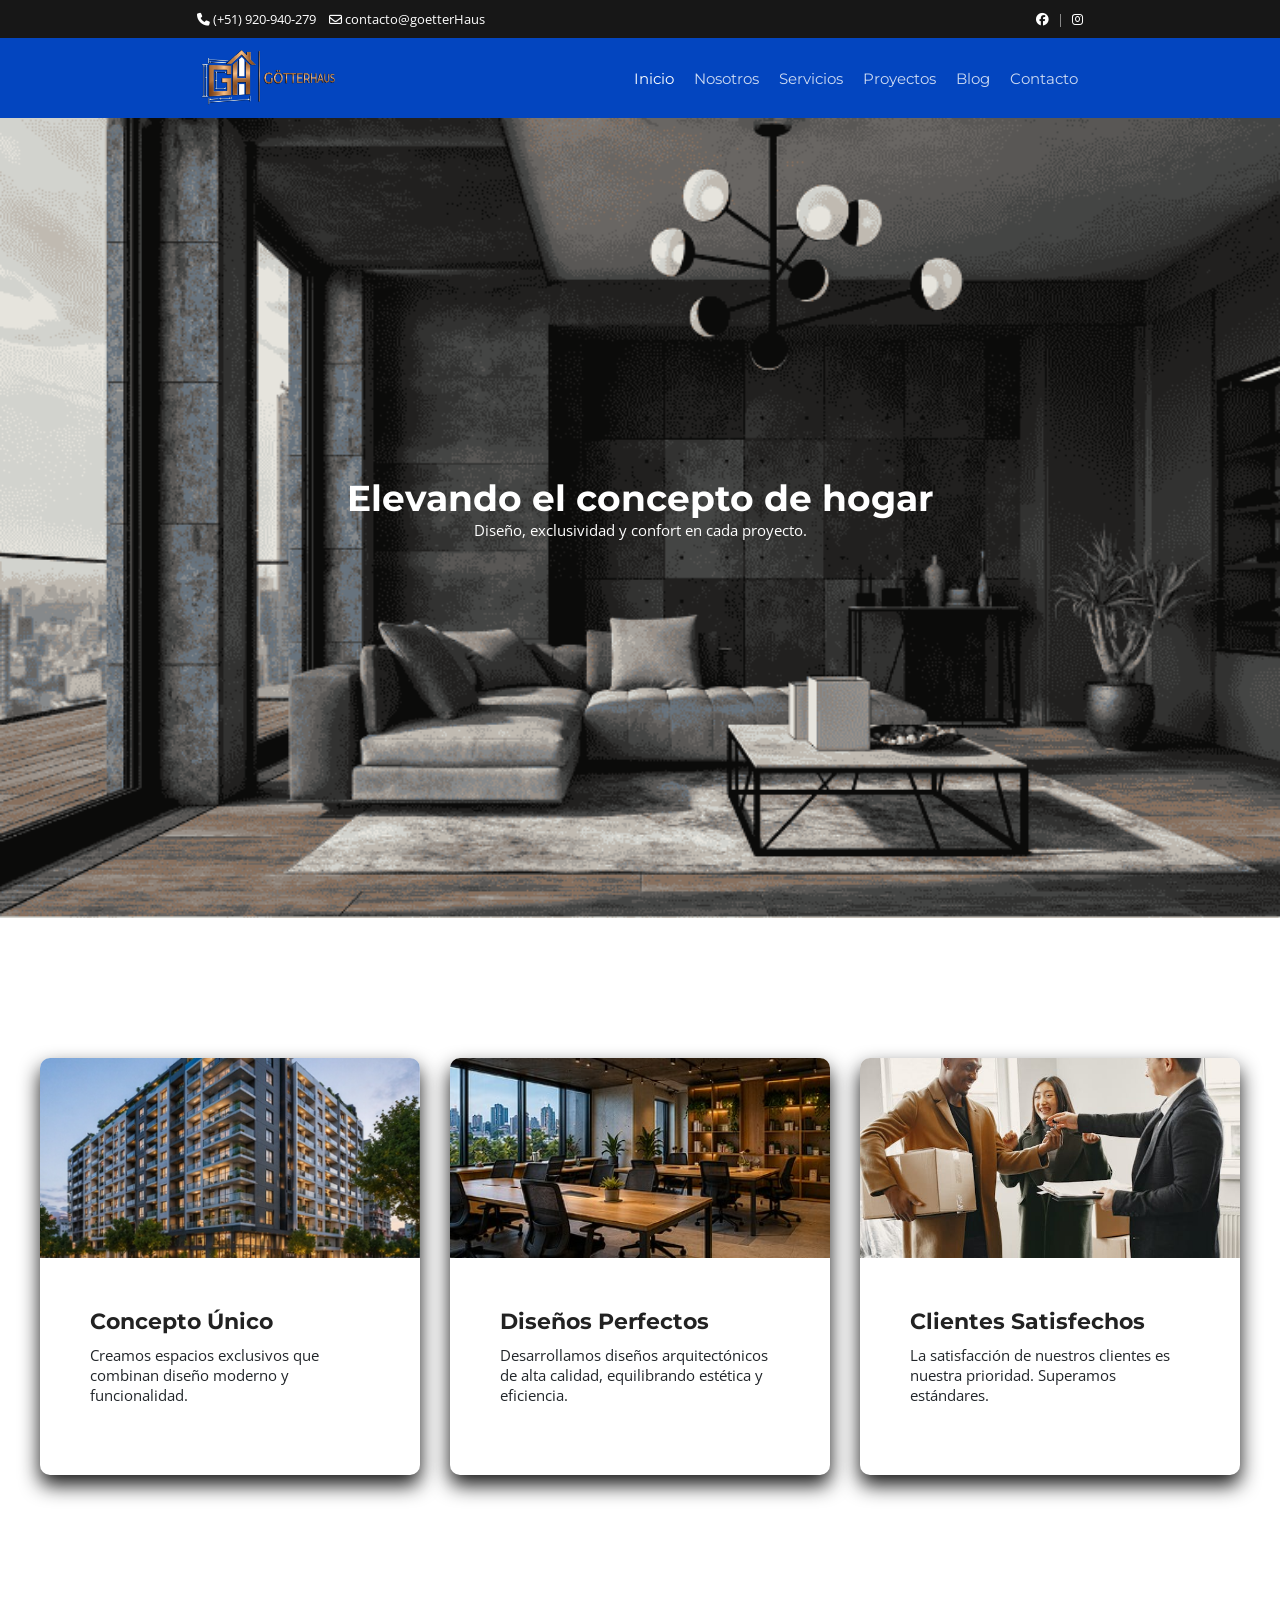
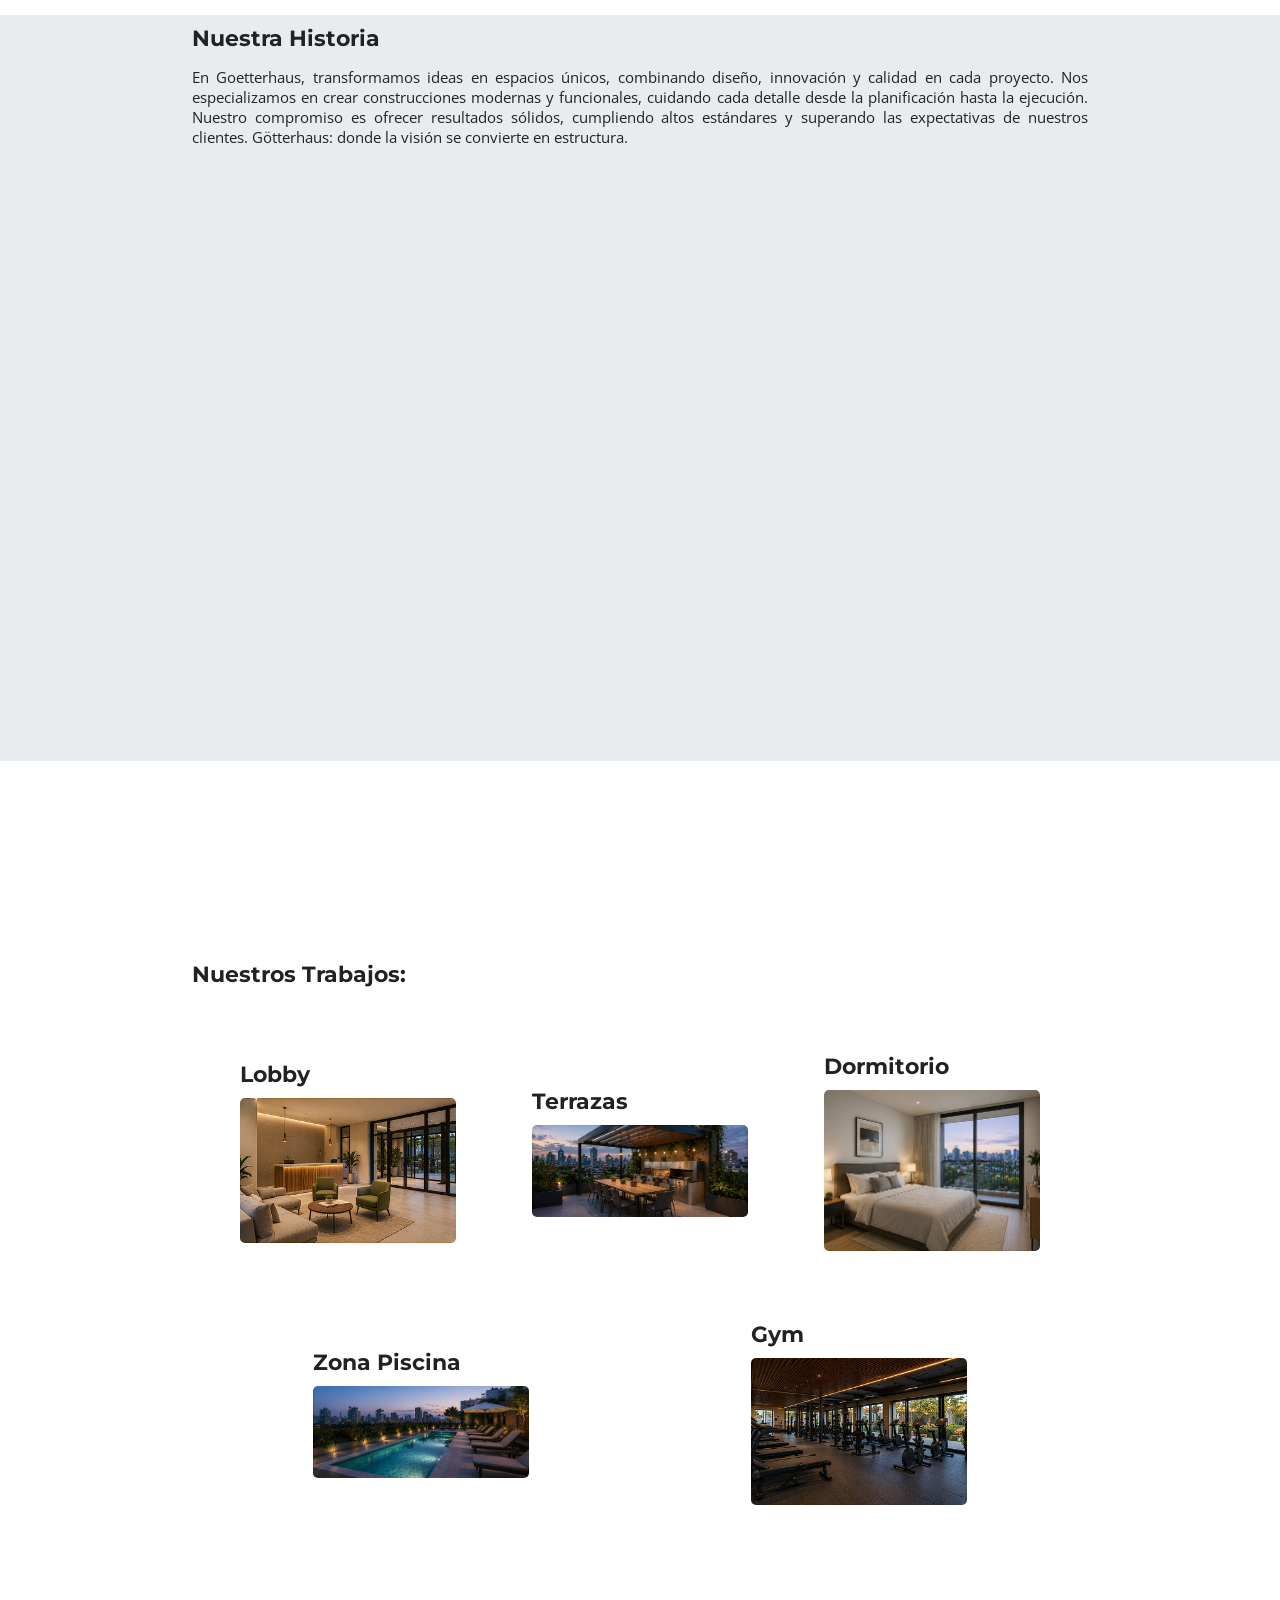
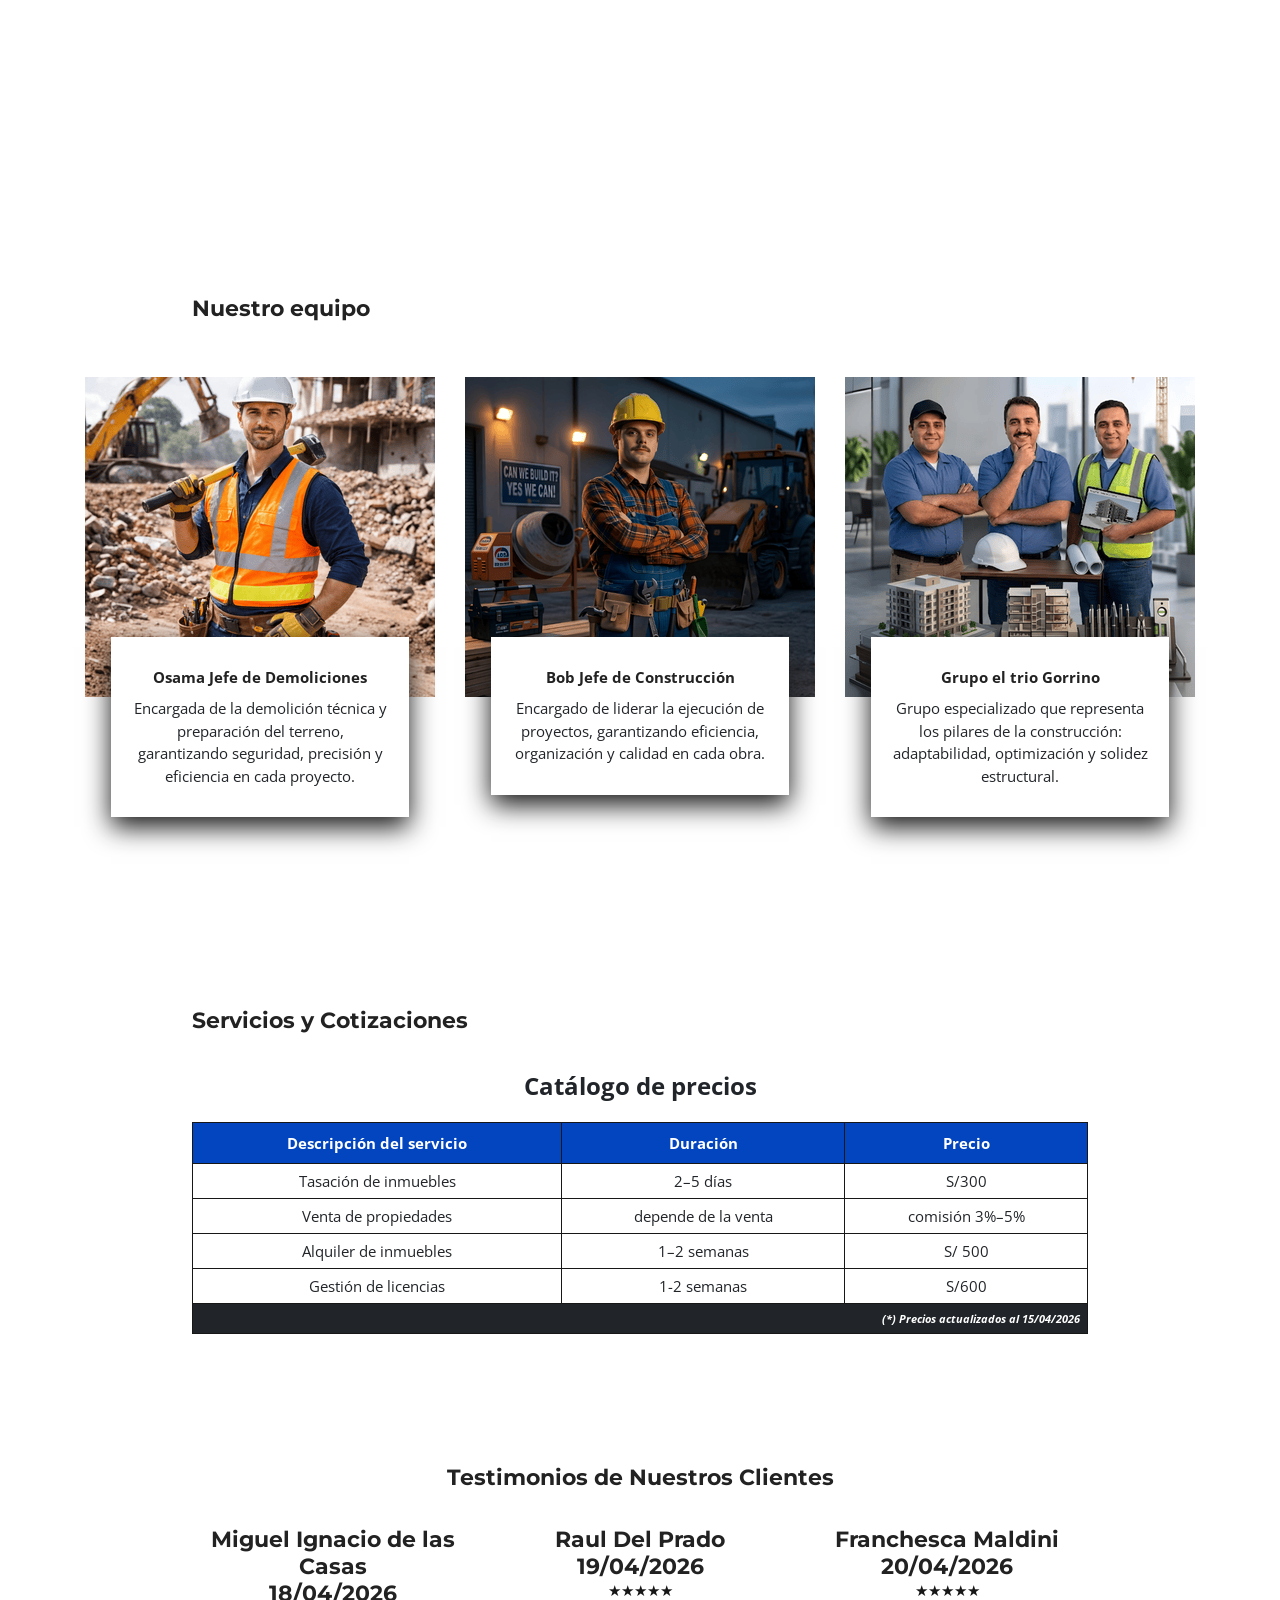
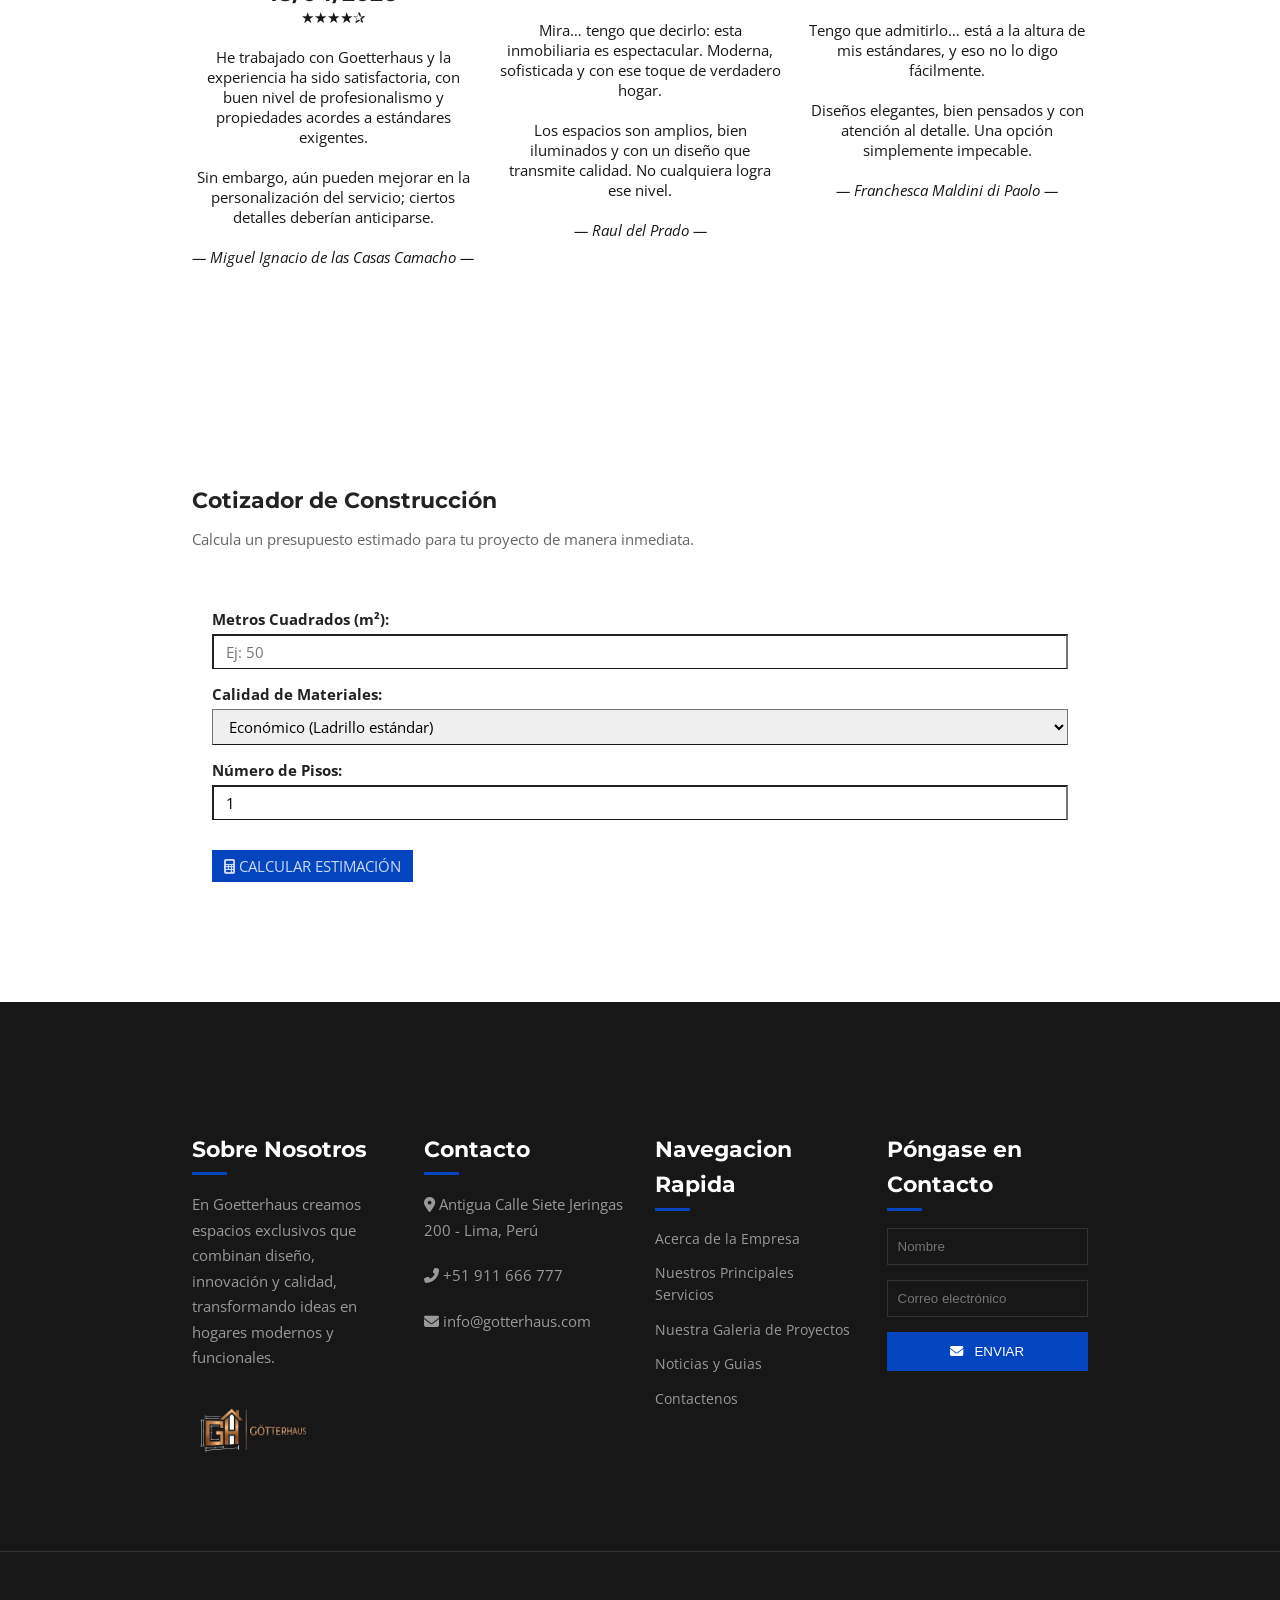
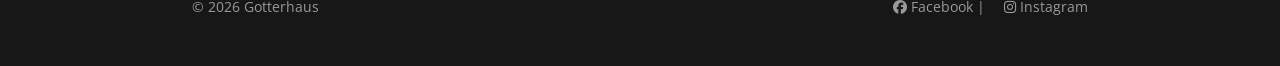
==== commit 695d8e27: "go" ====
--- a/index.html
+++ b/index.html
@@ -325,8 +325,7 @@
       </div>
     </section>
 
-    <!-- Formulario de Contacto -->
-    <section id="estimador" class="padding-xl">
+    <section id="cotizador" class="padding-xl">
       <div class="container">
         <h2>Cotizador de Construcción</h2>
         <p>Calcula un presupuesto estimado para tu proyecto de manera inmediata.</p>
@@ -334,13 +333,15 @@
         <div class="row">
           <div class="col card-container">
             <div class="card" style="padding: 20px;">
+              <!-- Entrada de metros cuadrados -->
               <div class="form-group">
-                <label>Metros Cuadrados (m²):</label>
+                <label for="metros">Metros Cuadrados (m²):</label>
                 <input type="number" id="metros" class="form-control" placeholder="Ej: 50" min="1">
               </div>
 
+              <!-- Selección de material (Unidad 3: condicionales) -->
               <div class="form-group">
-                <label>Material de Construcción:</label>
+                <label for="material">Calidad de Materiales:</label>
                 <select id="material" class="form-control">
                   <option value="economico">Económico (Ladrillo estándar)</option>
                   <option value="premium">Premium (Acabados de lujo)</option>
@@ -348,17 +349,20 @@
                 </select>
               </div>
 
+              <!-- Entrada de pisos -->
               <div class="form-group">
-                <label>Número de Pisos:</label>
+                <label for="pisos">Número de Pisos:</label>
                 <input type="number" id="pisos" class="form-control" value="1" min="1" max="5">
               </div>
 
-              <button class="form-submit" onclick="calcularPresupuesto()">
+              <!-- Botón que dispara la función global -->
+              <button class="form-submit" type="button" onclick="calcularPresupuesto()">
                 <i class="fa-solid fa-calculator"></i> Calcular Estimación
               </button>
 
+              <!-- Div para mostrar el resultado dinámico -->
               <div id="resultado" style="margin-top: 20px; font-weight: bold; color: var(--color1);">
-                <!-- Aquí aparecerá el resultado -->
+                <!-- Aquí JavaScript insertará el texto -->
               </div>
             </div>
           </div>
--- a/assets/css/styles.css
+++ b/assets/css/styles.css
@@ -134,13 +134,6 @@
   font-weight: bold;
 }
 
-#resultado {
-    padding: 15px;
-    border-radius: 8px;
-    background-color: var(--color2);
-    display: none; /* Se mostrará solo al calcular */
-}
-
 /* ---------------------------- */
 /* Selectores de tipo etiqueta */
 /* ----------------------------*/
@@ -873,6 +866,20 @@
   }
 }
 
+/*----------------------------------------------------------
+    DISEÑO RESPONSIVE PARA CELULAR PEQUEÑO (POSICION VERTICAL)
+    ----------------------------------------------------------*/
+
+@media(max-width: 480px) {
+  .nav-logo img {
+    height: 70px; /* Logo un poco más chico para no saturar la barra */
+  }
+  h1 {
+    font-size: 28px; /* Achicamos un poco el título del banner principal */
+  }
+}
+
+/* Estilos para el estimador */
 .form-group {
     margin-bottom: 15px;
     text-align: left;
@@ -885,15 +892,9 @@
     color: var(--color4);
 }
 
-/*----------------------------------------------------------
-    DISEÑO RESPONSIVE PARA CELULAR PEQUEÑO (POSICION VERTICAL)
-    ----------------------------------------------------------*/
-
-@media(max-width: 480px) {
-  .nav-logo img {
-    height: 70px; /* Logo un poco más chico para no saturar la barra */
-  }
-  h1 {
-    font-size: 28px; /* Achicamos un poco el título del banner principal */
-  }
+#resultado {
+    padding: 15px;
+    border-radius: 8px;
+    background-color: var(--color2); /* Color de fondo del demo */
+    display: none; /* Se muestra solo al realizar el cálculo */
 }
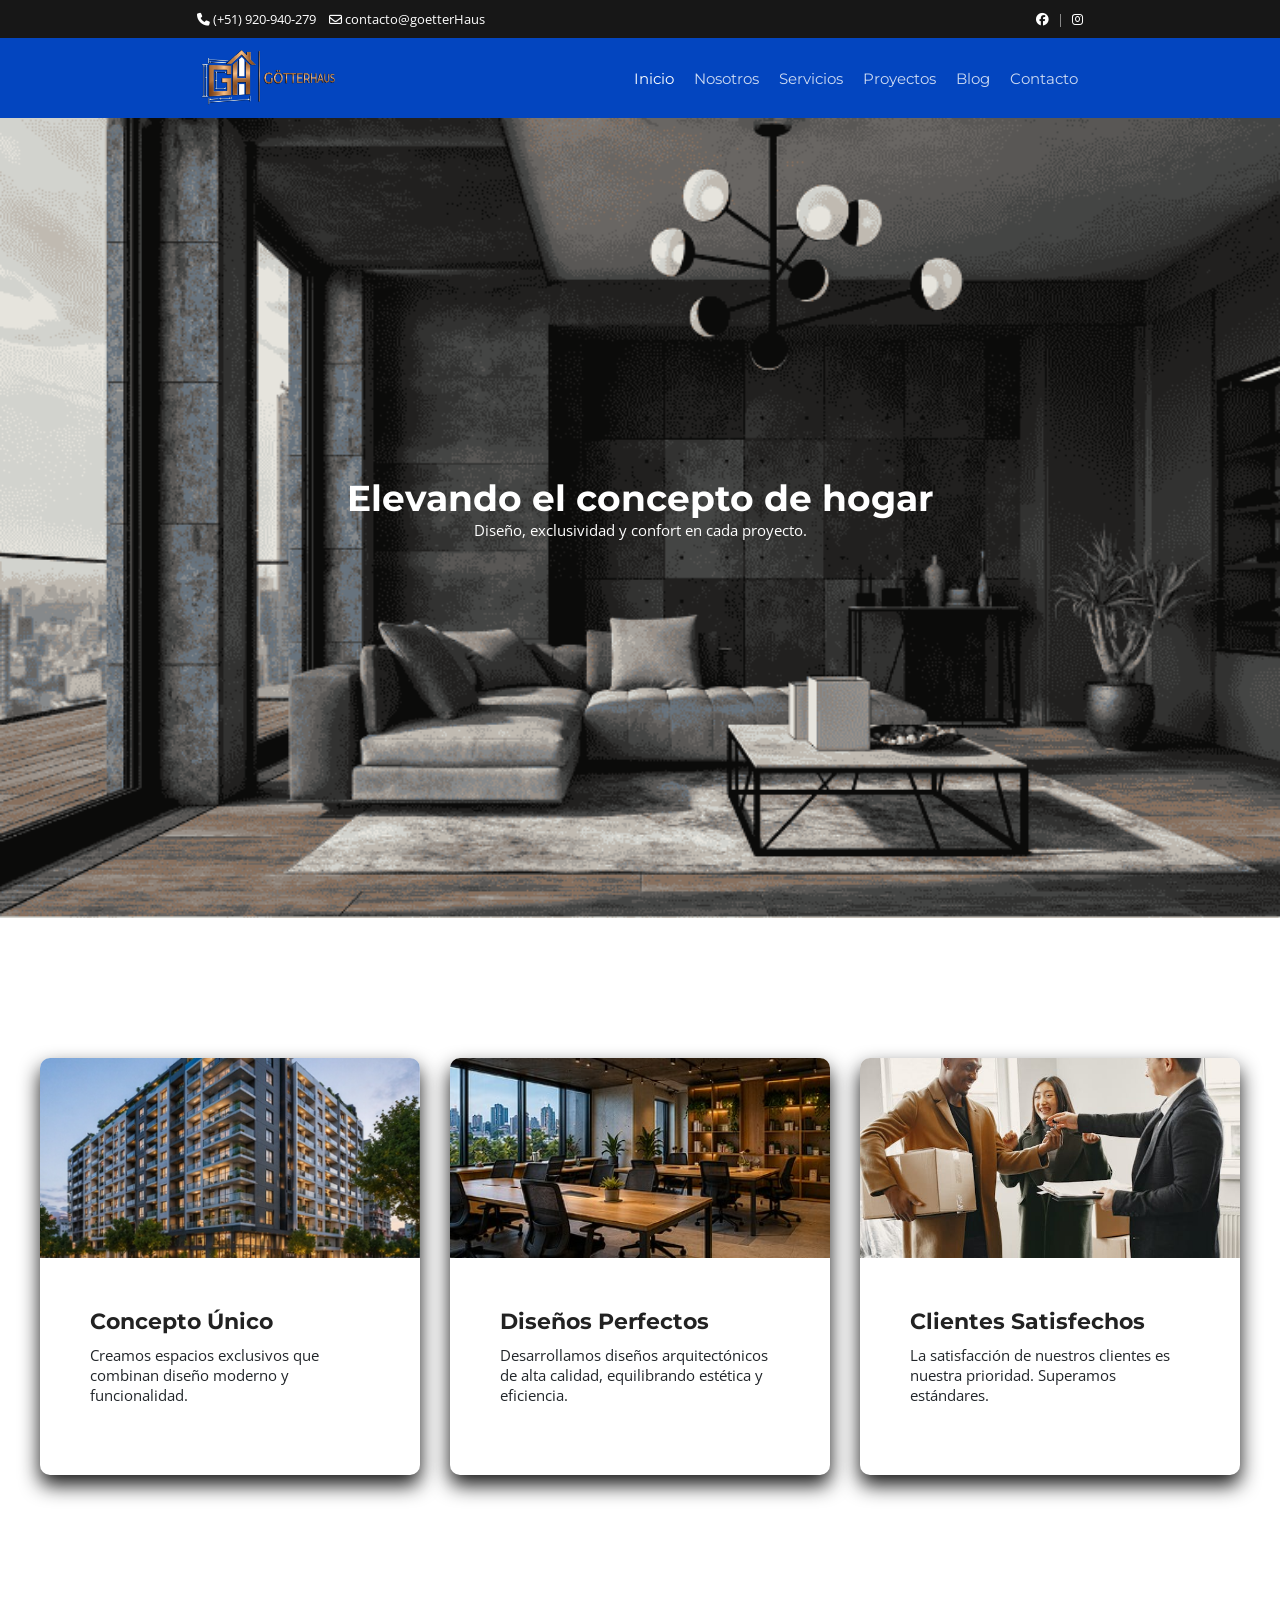
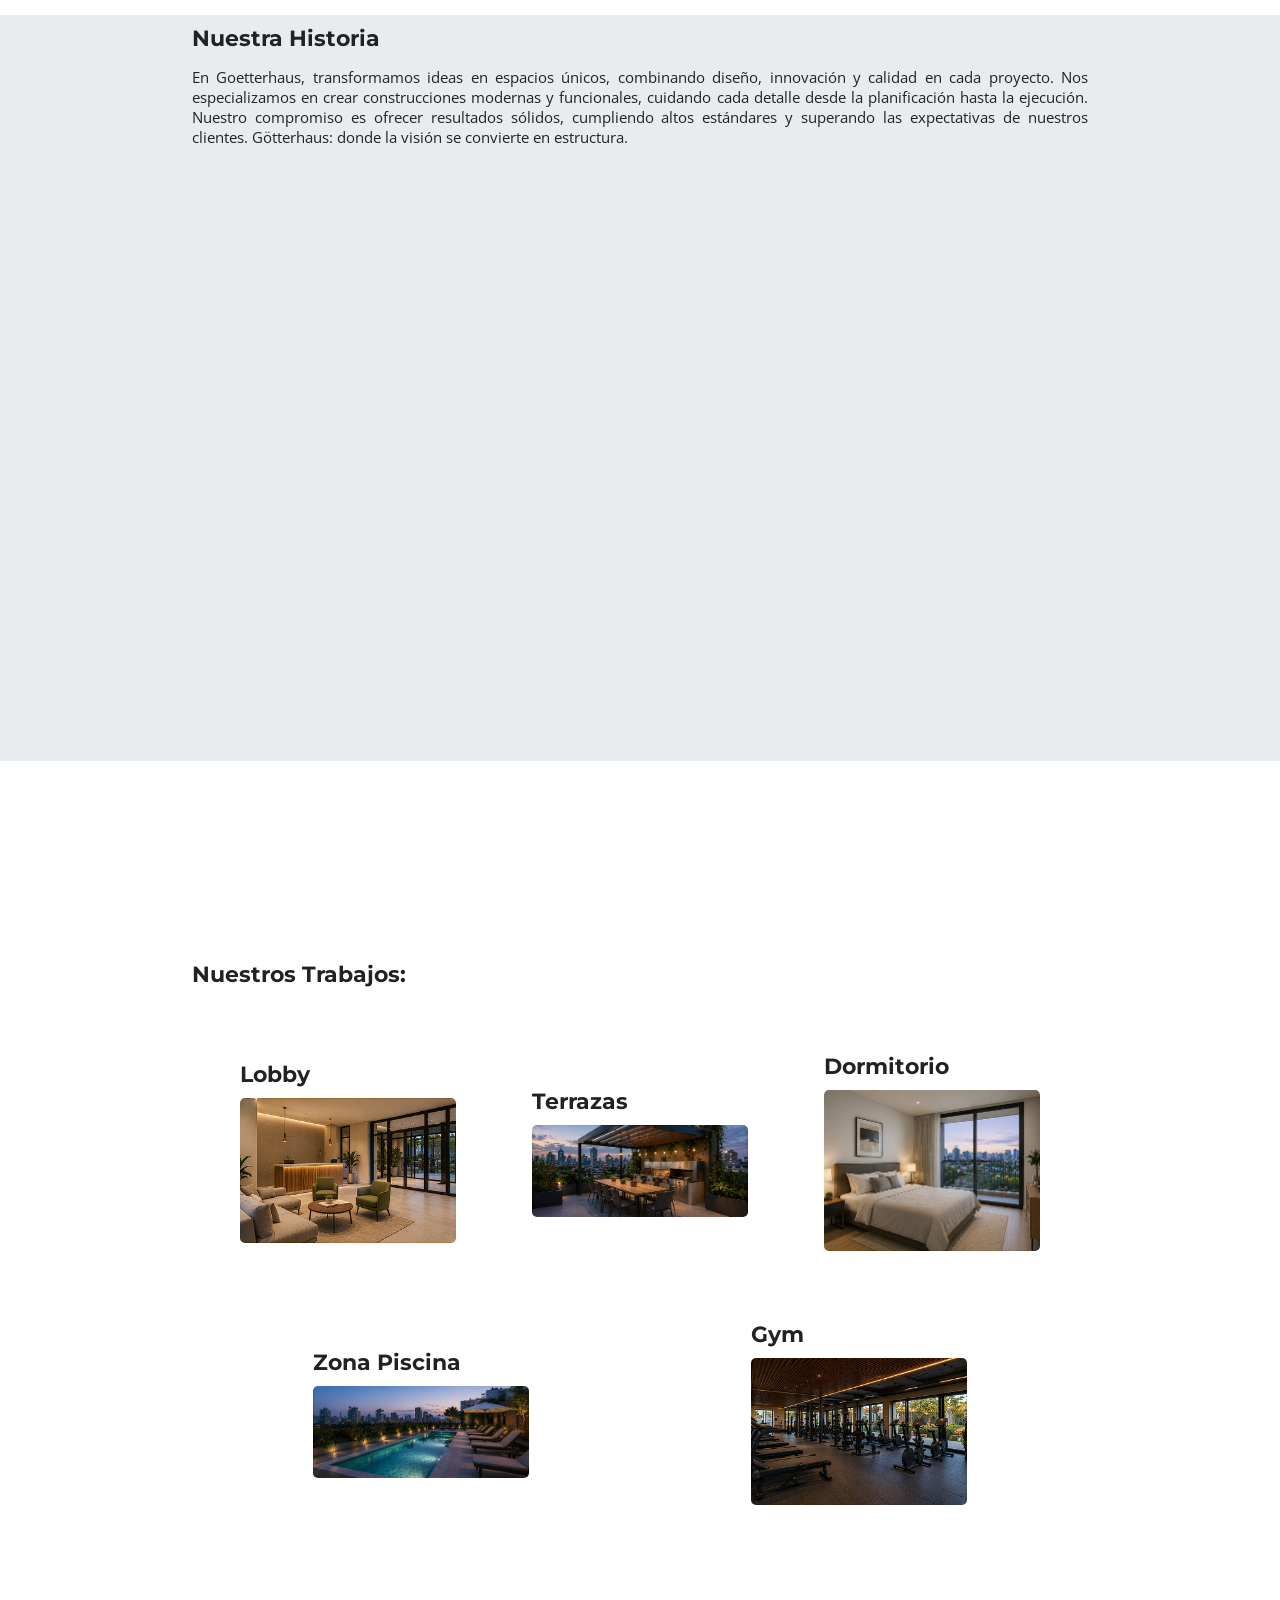
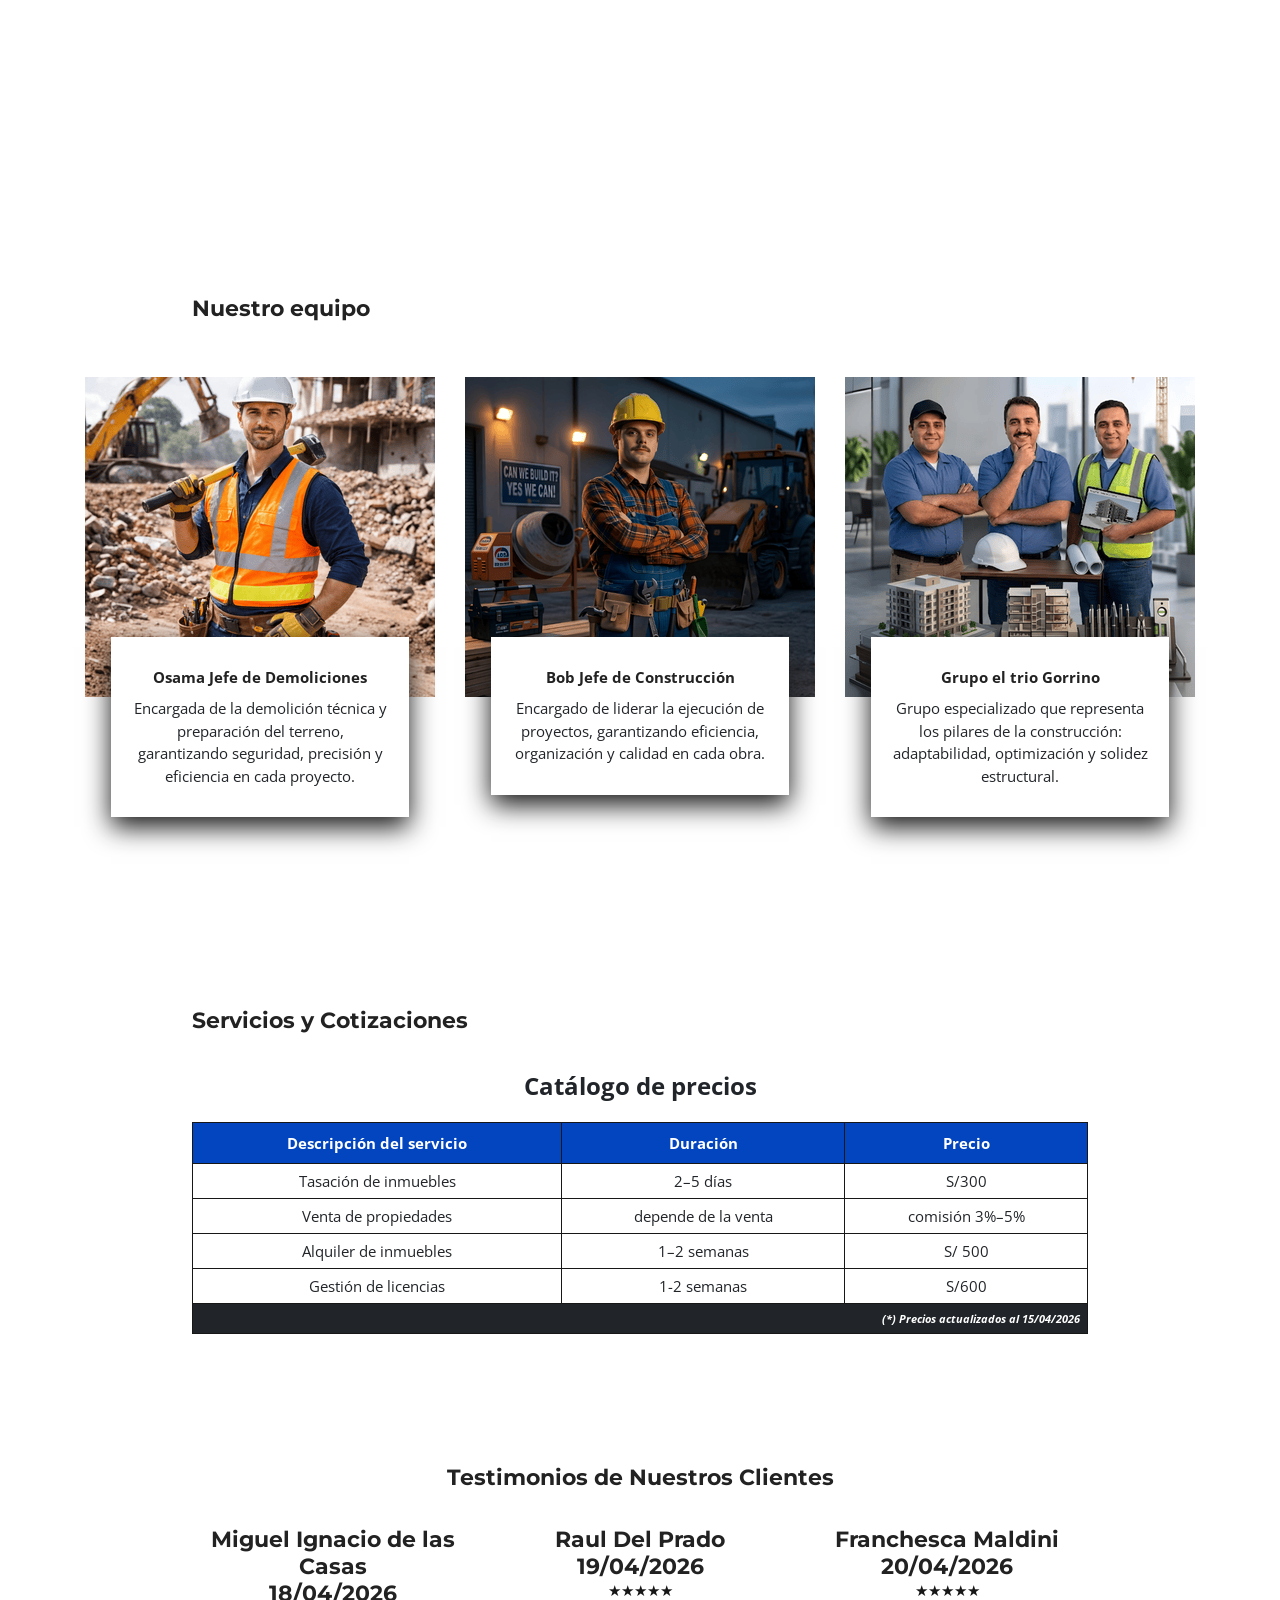
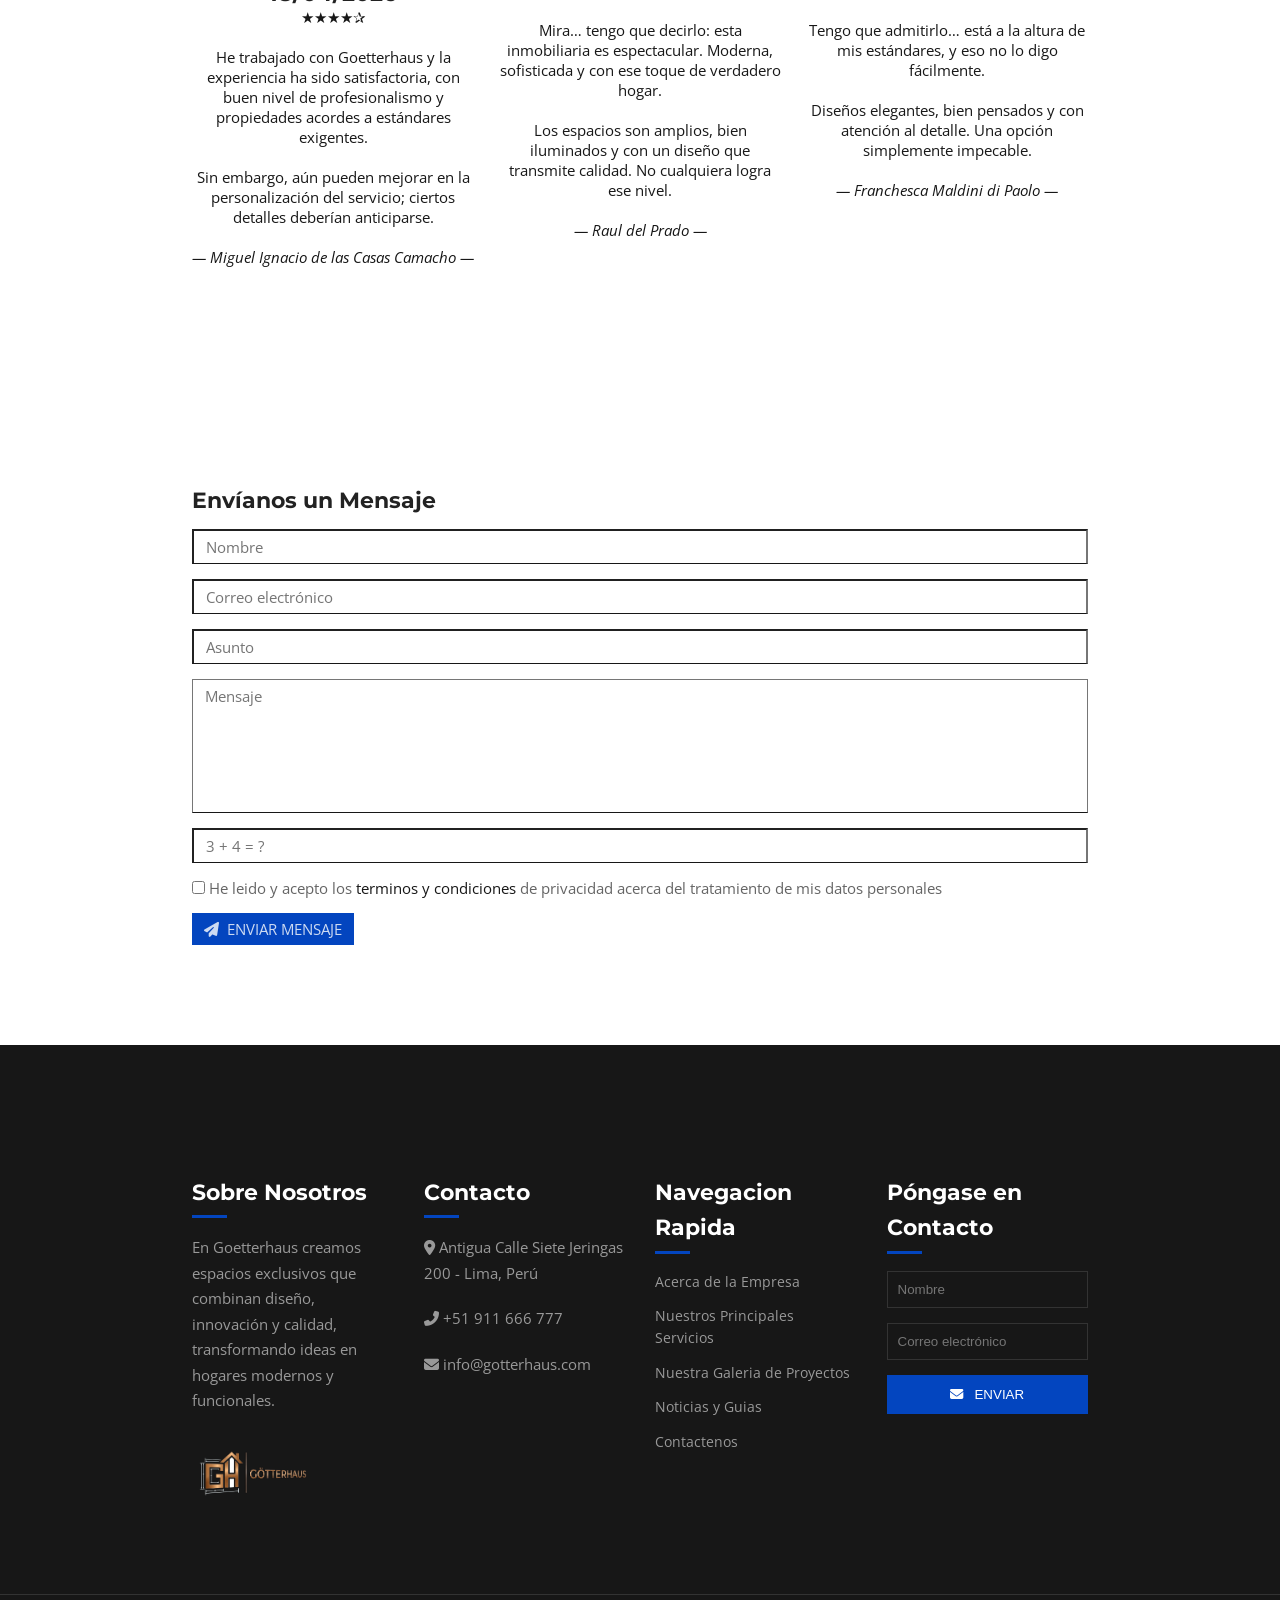
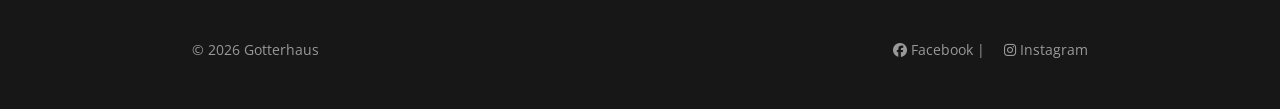
==== commit f645c1cc: "Antes" ====
--- a/index.html
+++ b/index.html
@@ -1,467 +1,524 @@
-<!doctype html>
+  <!doctype html>
 <html lang="es">
-
-<head>
-  <meta charset="UTF-8" />
-  <meta name="viewport" content="width=device-width, initial-scale=1.0" />
-  <title>GoetterHaus inmobiliaria-Diseño</title>
-
-  <link rel="stylesheet" href="assets/css/styles.css" />
-  <link rel="shortcut icon" href="assets/img/iconogh.ico" type="image/x-icon" />
-
-  <link rel="preconnect" href="https://fonts.googleapis.com" />
-  <link rel="preconnect" href="https://fonts.gstatic.com" crossorigin />
-  <link
-    href="https://fonts.googleapis.com/css2?family=Montserrat:ital,wght@0,100..900;1,100..900&family=Open+Sans:ital,wght@0,300..800;1,300..800&display=swap"
-    rel="stylesheet" />
-
-  <link rel="stylesheet" href="https://cdnjs.cloudflare.com/ajax/libs/font-awesome/6.1.1/css/all.min.css" />
-</head>
-
-<body>
-  <section id="topbar" class="padding-xs">
-    <div class="container">
-      <div class="topbar-container">
-        <div class="topbar-contacts">
-          <a target="_blank" href="tel+51920940279">
-            <i class="fa-solid fa-phone"></i>
-            (+51) 920-940-279
-          </a>
-          <a href="mailto:contacto@goetterHaus">
-            <i class="fa-regular fa-envelope"></i>
-            contacto@goetterHaus
-          </a>
-        </div>
-        <!--fin del topbar-contacts-->
-
-        <div class="topbar-social">
-          <a href="#">
-            <i class="fab fa-facebook"></i> <!--Esto esta mal-->
-          </a>
-          |
-          <a href="#">
-            <i class="fab fa-instagram"></i>
-          </a>
-        </div>
-        <!--fin del topbar-social-->
+  <head>
+    <meta charset="UTF-8" />
+    <meta name="viewport" content="width=device-width, initial-scale=1.0" />
+    <title>GoetterHaus inmobiliaria-Diseño</title>
+
+    <link rel="stylesheet" href="assets/css/styles.css" />
+    <link
+      rel="shortcut icon"
+      href="assets/img/iconogh.ico"
+      type="image/x-icon"
+    />
+
+    <link rel="preconnect" href="https://fonts.googleapis.com" />
+    <link rel="preconnect" href="https://fonts.gstatic.com" crossorigin />
+    <link
+      href="https://fonts.googleapis.com/css2?family=Montserrat:ital,wght@0,100..900;1,100..900&family=Open+Sans:ital,wght@0,300..800;1,300..800&display=swap"
+      rel="stylesheet"
+    />
+
+    <link
+      rel="stylesheet"
+      href="https://cdnjs.cloudflare.com/ajax/libs/font-awesome/6.1.1/css/all.min.css"
+    />
+  </head>
+
+  <body>
+    <section id="topbar" class="padding-xs">
+      <div class="container">
+        <div class="topbar-container">
+          <div class="topbar-contacts">
+            <a target="_blank" href="tel+51920940279">
+              <i class="fa-solid fa-phone"></i>
+              (+51) 920-940-279
+            </a>
+            <a href="mailto:contacto@goetterHaus">
+              <i class="fa-regular fa-envelope"></i>
+              contacto@goetterHaus
+            </a>
+          </div>
+          <!--fin del topbar-contacts-->
+
+          <div class="topbar-social">
+            <a href="#">
+              <i class="fab fa-facebook"></i>               <!--Esto esta mal-->
+            </a>
+            |
+            <a href="#">
+              <i class="fab fa-instagram"></i>
+            </a>
+          </div>
+          <!--fin del topbar-social-->
+        </div>
+        <!--topbar-container-->
       </div>
-      <!--topbar-container-->
-    </div>
-    <!--fin del container-->
-  </section>
-  <!--fin del topbar-->
-
-  <!-- Cabecera de la pagina -->
-  <header class="header-principal sticky-top" id="header">
-    <div class="nav-container">
-      <div class="container flex-header">
-        <div class="nav-logo">
-          <a href="index.html">
-            <img src="assets/img/logogoetterhaus.png" alt="Goetterhaus" />
-          </a>
-        </div>
-
-        <!-- Menu hamburguesa -->
-        <div class="nav-menu-toggle">
-          <i class="fa-solid fa-bars"> </i>
-        </div>
-        <nav class="main-nav">
-          <a class="main-nav-link main-nav-link-active" href="index.html">Inicio</a>
-          <a class="main-nav-link" href="assets/pages/nosotros.html">Nosotros</a>
-          <a class="main-nav-link" href="assets/pages/servicios.html">Servicios</a>
-          <a class="main-nav-link" href="assets/pages/proyectos.html">Proyectos</a>
-          <a class="main-nav-link" href="assets/pages/blog.html">Blog</a>
-          <a class="main-nav-link" href="assets/pages/contactanos.html">Contacto</a>
-        </nav>
+      <!--fin del container-->
+    </section>
+    <!--fin del topbar-->
+
+    <!-- Cabecera de la pagina -->
+    <header class="header-principal sticky-top" id="header">
+      <div class="nav-container">
+        <div class="container flex-header">
+          <div class="nav-logo">
+            <a href="index.html">
+              <img src="assets/img/logogoetterhaus.png" alt="Goetterhaus" />
+            </a>
+          </div>
+
+          <!-- Menu hamburguesa -->
+          <div class="nav-menu-toggle">
+            <i class="fa-solid fa-bars"> </i>
+          </div>
+          <nav class="main-nav">
+            <a class="main-nav-link main-nav-link-active" href="index.html"
+              >Inicio</a
+            >
+            <a class="main-nav-link" href="assets/pages/nosotros.html"
+              >Nosotros</a
+            >
+            <a class="main-nav-link" href="assets/pages/servicios.html"
+              >Servicios</a
+            >
+            <a class="main-nav-link" href="assets/pages/proyectos.html"
+              >Proyectos</a
+            >
+            <a class="main-nav-link" href="assets/pages/blog.html">Blog</a>
+            <a class="main-nav-link" href="assets/pages/contactanos.html"
+              >Contacto</a
+            >
+          </nav>
+        </div>
       </div>
-    </div>
-  </header>
-
-  <!-- Contenido principal -->
-  <main>
-    <section id="banner">
-      <div class="banner-contenido">
-        <h1>Elevando el concepto de hogar</h1>
-        <p>Diseño, exclusividad y confort en cada proyecto.</p>
-      </div>
-    </section>
-
-    <section class="padding-xl">
-      <div class="contenedor-tarjetas">
-        <div class="tarjeta">
-          <img src="assets/img/edificio.jpg" alt="Concepto Único" />
-          <div class="contenido-tarjeta">
-            <h3>Concepto Único</h3>
-            <p>
-              Creamos espacios exclusivos que combinan diseño moderno y
-              funcionalidad.
-            </p>
-          </div>
-        </div>
-
-        <div class="tarjeta">
-          <img src="assets/img/coworking.jpg" alt="Diseños Perfectos" />
-          <div class="contenido-tarjeta">
-            <h3>Diseños Perfectos</h3>
-            <p>
-              Desarrollamos diseños arquitectónicos de alta calidad,
-              equilibrando estética y eficiencia.
-            </p>
-          </div>
-        </div>
-
-        <div class="tarjeta">
-          <img src="assets/img/personasfelices.jpg" alt="Clientes Satisfechos" />
-          <div class="contenido-tarjeta">
-            <h3>Clientes Satisfechos</h3>
-            <p>
-              La satisfacción de nuestros clientes es nuestra prioridad.
-              Superamos estándares.
-            </p>
-          </div>
-        </div>
-      </div>
-    </section>
-
-    <section id="blog" class="padding-xs">
-      <div class="container">
-        <h2>Nuestra Historia</h2>
-        <p>
-          En Goetterhaus, transformamos ideas en espacios únicos, combinando
-          diseño, innovación y calidad en cada proyecto. Nos especializamos en
-          crear construcciones modernas y funcionales, cuidando cada detalle
-          desde la planificación hasta la ejecución. Nuestro compromiso es
-          ofrecer resultados sólidos, cumpliendo altos estándares y superando
-          las expectativas de nuestros clientes. Götterhaus: donde la visión
-          se convierte en estructura.
-        </p>
-      </div>
-    </section>
-
-    <section id="video-fondo">
-      <div class="containervideo">
-        <video class="video-fluid" muted autoplay loop>
-          <source src="assets/video/vid1.mp4" type="video/mp4" />
-        </video>
-      </div>
-    </section>
-
-    <section class="padding-xl" id="galeria-fondo">
-      <div class="container padding-xl">
-        <h2>Nuestros Trabajos:</h2>
-        <div class="galeria-bloques">
-          <div class="item-trabajo">
-            <p>Lobby</p>
-            <img src="assets/img/lobby.jpg" alt="lobby" class="img-fluid" />
-          </div>
-          <div class="item-trabajo">
-            <p>Terrazas</p>
-            <img src="assets/img/terrazaconparrilla.jpg" alt="terrazas" class="img-fluid" />
-          </div>
-          <div class="item-trabajo">
-            <p>Dormitorio</p>
-            <img src="assets/img/dormitorio.jpg" alt="dormitorio" class="img-fluid" />
-          </div>
-          <div class="item-trabajo">
-            <p>Zona Piscina</p>
-            <img src="assets/img/zonapiscina.jpg" alt=" zona piscina" class="img-fluid" />
-          </div>
-          <div class="item-trabajo">
-            <p>Gym</p>
-            <img src="assets/img/gym.jpg" alt="gym" class="img-fluid" />
-          </div>
-        </div>
-      </div>
-    </section>
-    <section class="padding-xl">
-      <div class="container">
-        <h2>Nuestro equipo</h2>
-      </div>
-      <div class="contenedor-tarjetas">
-        <div class="tarjeta-equipo">
-          <div class="imagen-equipo">
-            <img src="assets/img/obl.png" alt="Osama 11/9 Demoliciones" />
-          </div>
-          <div class="contenido-equipo">
-            <h3>Osama Jefe de Demoliciones</h3>
-            <p>
-              Encargada de la demolición técnica y preparación del terreno,
-              garantizando seguridad, precisión y eficiencia en cada proyecto.
-            </p>
-          </div>
-        </div>
-        <div class="tarjeta-equipo">
-          <div class="imagen-equipo">
-            <img src="assets/img/bobelconstructor.png" alt="Bob Jefe Constructor" />
-          </div>
-          <div class="contenido-equipo">
-            <h3>Bob Jefe de Construcción</h3>
-            <p>
-              Encargado de liderar la ejecución de proyectos, garantizando
-              eficiencia, organización y calidad en cada obra.
-            </p>
-          </div>
-        </div>
-
-        <div class="tarjeta-equipo">
-          <div class="imagen-equipo">
-            <img src="assets/img/grupoporcino.png" alt="grupoPorcino" />
-          </div>
-          <div class="contenido-equipo">
-            <h3>Grupo el trio Gorrino</h3>
-            <p>
-              Grupo especializado que representa los pilares de la
-              construcción: adaptabilidad, optimización y solidez estructural.
-            </p>
-          </div>
-        </div>
-      </div>
-    </section>
-
-    <section class="padding-s" id="servicios">
-      <div class="container">
-        <div id="muestra">
-          <h2>Servicios y Cotizaciones</h2>
-        </div>
-        <table class="tbl-servicios">
-          <caption>
-            Catálogo de precios
-          </caption>
-          <thead>
-            <tr>
-              <th>Descripción del servicio</th>
-              <th>Duración</th>
-              <th>Precio</th>
-            </tr>
-          </thead>
-          <tbody>
-            <tr>
-              <td>Tasación de inmuebles</td>
-              <td>2–5 días</td>
-              <td>S/300</td>
-            </tr>
-            <tr>
-              <td>Venta de propiedades</td>
-              <td>depende de la venta</td>
-              <td>comisión 3%–5%</td>
-            </tr>
-            <tr>
-              <td>Alquiler de inmuebles</td>
-              <td>1–2 semanas</td>
-              <td>S/ 500</td>
-            </tr>
-            <tr>
-              <td>Gestión de licencias</td>
-              <td>1-2 semanas</td>
-              <td>S/600</td>
-            </tr>
-          </tbody>
-          <tfoot>
-            <tr>
-              <td colspan="3">(*) Precios actualizados al 15/04/2026</td>
-            </tr>
-          </tfoot>
-        </table>
-      </div>
-    </section>
-
-    <section id="testimonios" class="padding-xl">
-      <div class="container">
-        <h2>Testimonios de Nuestros Clientes</h2>
-
-        <div class="testimonio-container">
-          <div class="col">
-            <article>
-              <h3>Miguel Ignacio de las Casas</h3>
-              <h4>18/04/2026</h4>
-              <p>★★★★✰</p>
+    </header>
+
+    <!-- Contenido principal -->
+    <main>
+      <section id="banner">
+        <div class="banner-contenido">
+          <h1>Elevando el concepto de hogar</h1>
+          <p>Diseño, exclusividad y confort en cada proyecto.</p>
+        </div>
+      </section>
+      
+      <section class="padding-xl">
+        <div class="contenedor-tarjetas">
+          <div class="tarjeta">
+            <img src="assets/img/edificio.jpg" alt="Concepto Único" />
+            <div class="contenido-tarjeta">
+              <h3>Concepto Único</h3>
               <p>
-                He trabajado con Goetterhaus y la experiencia ha sido
-                satisfactoria, con buen nivel de profesionalismo y propiedades
-                acordes a estándares exigentes.
+                Creamos espacios exclusivos que combinan diseño moderno y
+                funcionalidad.
               </p>
+            </div>
+          </div>
+
+          <div class="tarjeta">
+            <img src="assets/img/coworking.jpg" alt="Diseños Perfectos" />
+            <div class="contenido-tarjeta">
+              <h3>Diseños Perfectos</h3>
               <p>
-                Sin embargo, aún pueden mejorar en la personalización del
-                servicio; ciertos detalles deberían anticiparse.
+                Desarrollamos diseños arquitectónicos de alta calidad,
+                equilibrando estética y eficiencia.
               </p>
-              <p class="firma">— Miguel Ignacio de las Casas Camacho —</p>
-            </article>
-          </div>
-
-          <div class="col">
-            <article>
-              <h3>Raul Del Prado</h3>
-              <h4>19/04/2026</h4>
-              <p>★★★★★</p>
+            </div>
+          </div>
+
+          <div class="tarjeta">
+            <img
+              src="assets/img/personasfelices.jpg"
+              alt="Clientes Satisfechos"
+            />
+            <div class="contenido-tarjeta">
+              <h3>Clientes Satisfechos</h3>
               <p>
-                Mira… tengo que decirlo: esta inmobiliaria es espectacular.
-                Moderna, sofisticada y con ese toque de verdadero hogar.
+                La satisfacción de nuestros clientes es nuestra prioridad.
+                Superamos estándares.
               </p>
+            </div>
+          </div>
+        </div>
+      </section>
+
+      <section id="blog" class="padding-xs">
+        <div class="container">
+          <h2>Nuestra Historia</h2>
+          <p>
+            En Goetterhaus, transformamos ideas en espacios únicos, combinando
+            diseño, innovación y calidad en cada proyecto. Nos especializamos en
+            crear construcciones modernas y funcionales, cuidando cada detalle
+            desde la planificación hasta la ejecución. Nuestro compromiso es
+            ofrecer resultados sólidos, cumpliendo altos estándares y superando
+            las expectativas de nuestros clientes. Götterhaus: donde la visión
+            se convierte en estructura.
+          </p>
+        </div>
+      </section>
+
+      <section id="video-fondo">
+        <div class="containervideo">
+          <video class="video-fluid" muted autoplay loop>
+            <source src="assets/video/vid1.mp4" type="video/mp4" />
+          </video>
+        </div>
+      </section>
+
+      <section class="padding-xl" id="galeria-fondo">
+        <div class="container padding-xl">
+          <h2>Nuestros Trabajos:</h2>
+          <div class="galeria-bloques">
+            <div class="item-trabajo">
+              <p>Lobby</p>
+              <img src="assets/img/lobby.jpg" alt="lobby" class="img-fluid" />
+            </div>
+            <div class="item-trabajo">
+              <p>Terrazas</p>
+              <img
+                src="assets/img/terrazaconparrilla.jpg"
+                alt="terrazas"
+                class="img-fluid"
+              />
+            </div>
+            <div class="item-trabajo">
+              <p>Dormitorio</p>
+              <img
+                src="assets/img/dormitorio.jpg"
+                alt="dormitorio"
+                class="img-fluid"
+              />
+            </div>
+            <div class="item-trabajo">
+              <p>Zona Piscina</p>
+              <img
+                src="assets/img/zonapiscina.jpg"
+                alt=" zona piscina"
+                class="img-fluid"
+              />
+            </div>
+            <div class="item-trabajo">
+              <p>Gym</p>
+              <img src="assets/img/gym.jpg" alt="gym" class="img-fluid" />
+            </div>
+          </div>
+        </div>
+      </section>
+      <section class="padding-xl">
+        <div class="container">
+          <h2>Nuestro equipo</h2>
+        </div>
+        <div class="contenedor-tarjetas">
+          <div class="tarjeta-equipo">
+            <div class="imagen-equipo">
+              <img src="assets/img/obl.png" alt="Osama 11/9 Demoliciones" />
+            </div>
+            <div class="contenido-equipo">
+              <h3>Osama Jefe de Demoliciones</h3>
               <p>
-                Los espacios son amplios, bien iluminados y con un diseño que
-                transmite calidad. No cualquiera logra ese nivel.
+                Encargada de la demolición técnica y preparación del terreno,
+                garantizando seguridad, precisión y eficiencia en cada proyecto.
               </p>
-              <p class="firma">— Raul del Prado —</p>
-            </article>
-          </div>
-
-          <div class="col">
-            <article>
-              <h3>Franchesca Maldini</h3>
-              <h4>20/04/2026</h4>
-              <p>★★★★★</p>
+            </div>
+          </div>
+          <div class="tarjeta-equipo">
+            <div class="imagen-equipo">
+              <img
+                src="assets/img/bobelconstructor.png"
+                alt="Bob Jefe Constructor"
+              />
+            </div>
+            <div class="contenido-equipo">
+              <h3>Bob Jefe de Construcción</h3>
               <p>
-                Tengo que admitirlo… está a la altura de mis estándares, y eso
-                no lo digo fácilmente.
+                Encargado de liderar la ejecución de proyectos, garantizando
+                eficiencia, organización y calidad en cada obra.
               </p>
+            </div>
+          </div>
+
+          <div class="tarjeta-equipo">
+            <div class="imagen-equipo">
+              <img src="assets/img/grupoporcino.png" alt="grupoPorcino" />
+            </div>
+            <div class="contenido-equipo">
+              <h3>Grupo el trio Gorrino</h3>
               <p>
-                Diseños elegantes, bien pensados y con atención al detalle.
-                Una opción simplemente impecable.
+                Grupo especializado que representa los pilares de la
+                construcción: adaptabilidad, optimización y solidez estructural.
               </p>
-              <p class="firma">— Franchesca Maldini di Paolo —</p>
-            </article>
-          </div>
-        </div>
-      </div>
-    </section>
-
-    <section id="cotizador" class="padding-xl">
-      <div class="container">
-        <h2>Cotizador de Construcción</h2>
-        <p>Calcula un presupuesto estimado para tu proyecto de manera inmediata.</p>
-
-        <div class="row">
-          <div class="col card-container">
-            <div class="card" style="padding: 20px;">
-              <!-- Entrada de metros cuadrados -->
-              <div class="form-group">
-                <label for="metros">Metros Cuadrados (m²):</label>
-                <input type="number" id="metros" class="form-control" placeholder="Ej: 50" min="1">
-              </div>
-
-              <!-- Selección de material (Unidad 3: condicionales) -->
-              <div class="form-group">
-                <label for="material">Calidad de Materiales:</label>
-                <select id="material" class="form-control">
-                  <option value="economico">Económico (Ladrillo estándar)</option>
-                  <option value="premium">Premium (Acabados de lujo)</option>
-                  <option value="sostenible">Ecológico (Materiales sostenibles)</option>
-                </select>
-              </div>
-
-              <!-- Entrada de pisos -->
-              <div class="form-group">
-                <label for="pisos">Número de Pisos:</label>
-                <input type="number" id="pisos" class="form-control" value="1" min="1" max="5">
-              </div>
-
-              <!-- Botón que dispara la función global -->
-              <button class="form-submit" type="button" onclick="calcularPresupuesto()">
-                <i class="fa-solid fa-calculator"></i> Calcular Estimación
-              </button>
-
-              <!-- Div para mostrar el resultado dinámico -->
-              <div id="resultado" style="margin-top: 20px; font-weight: bold; color: var(--color1);">
-                <!-- Aquí JavaScript insertará el texto -->
-              </div>
-            </div>
-          </div>
-        </div>
-      </div>
-    </section>
-  </main>
-
-  <footer id="footer" class="padding-s">
-    <section class="footer-section">
-      <div class="container">
-        <!-- Flexbox Padre footer-->
-        <div class="footer-flexbox">
-          <!-- FH1 footer -->
-          <div class="footer-column">
-            <div class="footer-column-about">
-              <h2>Sobre Nosotros</h2>
-              <p>
-                En Goetterhaus creamos espacios exclusivos que combinan
-                diseño, innovación y calidad, transformando ideas en hogares
-                modernos y funcionales.
-              </p>
-              <div class="imagen-column-about">
-                <img class="img-fluid" src="assets/img/logogoetterhaus.png" alt="Goetterhaus" />
-              </div>
-            </div>
-          </div>
-
-          <!-- FH2 footer -->
-          <div class="footer-column">
-            <div class="footer-column-contacts">
-              <h2>Contacto</h2>
-              <p>
-                <i class="fas fa-map-marker-alt"></i> Antigua Calle Siete
-                Jeringas 200 - Lima, Perú
-              </p>
-              <p><i class="fas fa-phone-alt"></i> +51 911 666 777</p>
-              <p><i class="fas fa-envelope"></i> info@gotterhaus.com</p>
-            </div>
-          </div>
-
-          <!-- FH3 footer -->
-          <div class="footer-column">
-            <div class="footer-column-navfast">
-              <h2>Navegacion Rapida</h2>
-              <a href="#">Acerca de la Empresa</a>
-              <a href="#">Nuestros Principales Servicios</a>
-              <a href="#">Nuestra Galeria de Proyectos</a>
-              <a href="#">Noticias y Guias</a>
-              <a href="#">Contactenos</a>
-            </div>
-          </div>
-
-          <!-- FH4 footer (form) -->
-          <div class="footer-column">
-            <div class="footer-column-send">
-              <h2>Póngase en Contacto</h2>
-              <form>
-                <input type="text" placeholder="Nombre" required />
-                <input type="email" placeholder="Correo electrónico" required />
-                <button type="submit">
-                  <i class="fa-solid fa-envelope"></i> &nbsp; Enviar
+            </div>
+          </div>
+        </div>
+      </section>
+
+      <section class="padding-s" id="servicios">
+        <div class="container">
+          <div id="muestra">
+            <h2>Servicios y Cotizaciones</h2>
+          </div>
+          <table class="tbl-servicios">
+            <caption>
+              Catálogo de precios
+            </caption>
+            <thead>
+              <tr>
+                <th>Descripción del servicio</th>
+                <th>Duración</th>
+                <th>Precio</th>
+              </tr>
+            </thead>
+            <tbody>
+              <tr>
+                <td>Tasación de inmuebles</td>
+                <td>2–5 días</td>
+                <td>S/300</td>
+              </tr>
+              <tr>
+                <td>Venta de propiedades</td>
+                <td>depende de la venta</td>
+                <td>comisión 3%–5%</td>
+              </tr>
+              <tr>
+                <td>Alquiler de inmuebles</td>
+                <td>1–2 semanas</td>
+                <td>S/ 500</td>
+              </tr>
+              <tr>
+                <td>Gestión de licencias</td>
+                <td>1-2 semanas</td>
+                <td>S/600</td>
+              </tr>
+            </tbody>
+            <tfoot>
+              <tr>
+                <td colspan="3">(*) Precios actualizados al 15/04/2026</td>
+              </tr>
+            </tfoot>
+          </table>
+        </div>
+      </section>
+
+      <section id="testimonios" class="padding-xl">
+        <div class="container">
+          <h2>Testimonios de Nuestros Clientes</h2>
+
+          <div class="testimonio-container">
+            <div class="col">
+              <article>
+                <h3>Miguel Ignacio de las Casas</h3>
+                <h4>18/04/2026</h4>
+                <p>★★★★✰</p>
+                <p>
+                  He trabajado con Goetterhaus y la experiencia ha sido
+                  satisfactoria, con buen nivel de profesionalismo y propiedades
+                  acordes a estándares exigentes.
+                </p>
+                <p>
+                  Sin embargo, aún pueden mejorar en la personalización del
+                  servicio; ciertos detalles deberían anticiparse.
+                </p>
+                <p class="firma">— Miguel Ignacio de las Casas Camacho —</p>
+              </article>
+            </div>
+
+            <div class="col">
+              <article>
+                <h3>Raul Del Prado</h3>
+                <h4>19/04/2026</h4>
+                <p>★★★★★</p>
+                <p>
+                  Mira… tengo que decirlo: esta inmobiliaria es espectacular.
+                  Moderna, sofisticada y con ese toque de verdadero hogar.
+                </p>
+                <p>
+                  Los espacios son amplios, bien iluminados y con un diseño que
+                  transmite calidad. No cualquiera logra ese nivel.
+                </p>
+                <p class="firma">— Raul del Prado —</p>
+              </article>
+            </div>
+
+            <div class="col">
+              <article>
+                <h3>Franchesca Maldini</h3>
+                <h4>20/04/2026</h4>
+                <p>★★★★★</p>
+                <p>
+                  Tengo que admitirlo… está a la altura de mis estándares, y eso
+                  no lo digo fácilmente.
+                </p>
+                <p>
+                  Diseños elegantes, bien pensados y con atención al detalle.
+                  Una opción simplemente impecable.
+                </p>
+                <p class="firma">— Franchesca Maldini di Paolo —</p>
+              </article>
+            </div>
+          </div>
+        </div>
+      </section>
+
+      <!-- Formulario de Contacto -->
+      <section id="contacto" class="padding-xl">
+        <div class="container">
+          <h2>Envíanos un Mensaje</h2>
+
+          <!-- Objeto formulario -->
+          <form action="#">
+            <!-- Flexbox -->
+            <div>
+              <div>
+                <input class="form-control" type="text" placeholder="Nombre" />
+              </div>
+              <div>
+                <input
+                  class="form-control"
+                  type="email"
+                  placeholder="Correo electrónico"
+                />
+              </div>
+              <div>
+                <input class="form-control" type="text" placeholder="Asunto" />
+              </div>
+              <div>
+                <textarea
+                  class="form-control form-control-noresize"
+                  placeholder="Mensaje"
+                  rows="6"
+                  cols="40"
+                ></textarea>
+              </div>
+              <div>
+                <input
+                  class="form-control"
+                  type="text"
+                  placeholder="3 + 4 = ?"
+                />
+              </div>
+              <div>
+                <input type="checkbox" />
+                <label for=""
+                  >He leido y acepto los
+                  <a
+                    class="form-link"
+                    target="_blank"
+                    href="https://www.iubenda.com/es/help/37616-que-son-los-terminos-y-condiciones-y-para-que-sirven/"
+                    >terminos y condiciones</a
+                  >
+                  de privacidad acerca del tratamiento de mis datos personales
+                </label>
+              </div>
+              <div>
+                <button class="form-submit" type="submit">
+                  <i class="fa-solid fa-paper-plane"> </i> &nbsp;Enviar mensaje
                 </button>
-              </form>
-            </div>
-          </div>
-        </div>
-      </div>
-    </section>
-    <section class="footercopy-line">
-      <div class="container">
-        <!-- Flexbox Padre footer copy-->
-        <div class="footercopy-flexbox">
-          <!-- FH1 footer copy -->
-          <div class="footercopy-column">
+              </div>
+            </div>
+          </form>
+        </div>
+      </section>
+    </main>
+
+    <footer id="footer" class="padding-s">
+      <section class="footer-section">
+        <div class="container">
+          <!-- Flexbox Padre footer-->
+          <div class="footer-flexbox">
+            <!-- FH1 footer -->
+            <div class="footer-column">
+              <div class="footer-column-about">
+                <h2>Sobre Nosotros</h2>
+                <p>
+                  En Goetterhaus creamos espacios exclusivos que combinan
+                  diseño, innovación y calidad, transformando ideas en hogares
+                  modernos y funcionales.
+                </p>
+                <div class="imagen-column-about">
+                  <img
+                    class="img-fluid"
+                    src="assets/img/logogoetterhaus.png"
+                    alt="Goetterhaus"
+                  />
+                </div>
+              </div>
+            </div>
+
+            <!-- FH2 footer -->
+            <div class="footer-column">
+              <div class="footer-column-contacts">
+                <h2>Contacto</h2>
+                <p>
+                  <i class="fas fa-map-marker-alt"></i> Antigua Calle Siete
+                  Jeringas 200 - Lima, Perú
+                </p>
+                <p><i class="fas fa-phone-alt"></i> +51 911 666 777</p>
+                <p><i class="fas fa-envelope"></i> info@gotterhaus.com</p>
+              </div>
+            </div>
+
+            <!-- FH3 footer -->
+            <div class="footer-column">
+              <div class="footer-column-navfast">
+                <h2>Navegacion Rapida</h2>
+                <a href="#">Acerca de la Empresa</a>
+                <a href="#">Nuestros Principales Servicios</a>
+                <a href="#">Nuestra Galeria de Proyectos</a>
+                <a href="#">Noticias y Guias</a>
+                <a href="#">Contactenos</a>
+              </div>
+            </div>
+
+            <!-- FH4 footer (form) -->
+            <div class="footer-column">
+              <div class="footer-column-send">
+                <h2>Póngase en Contacto</h2>
+                <form>
+                  <input type="text" placeholder="Nombre" required />
+                  <input
+                    type="email"
+                    placeholder="Correo electrónico"
+                    required
+                  />
+                  <button type="submit">
+                    <i class="fa-solid fa-envelope"></i> &nbsp; Enviar
+                  </button>
+                </form>
+              </div>
+            </div>
+          </div>
+        </div>
+      </section>
+      <section class="footercopy-line">
+        <div class="container">
+          <!-- Flexbox Padre footer copy-->
+          <div class="footercopy-flexbox">
+            <!-- FH1 footer copy -->
+            <div class="footercopy-column">
+              <div>
+                <p>&copy; 2026 Gotterhaus</p>
+              </div>
+            </div>
+            <!-- FH1 footer copy -->
             <div>
-              <p>&copy; 2026 Gotterhaus</p>
-            </div>
-          </div>
-          <!-- FH1 footer copy -->
-          <div>
-            <div class="footercopy-column">
-              <p>
-                <a href="#"><i class="fab fa-facebook"></i> Facebook</a> |
-                <a href="#"><i class="fab fa-instagram"></i> Instagram</a>
-              </p>
-            </div>
-          </div>
-        </div>
-      </div>
-    </section>
-  </footer>
-
-  <a class="scroll-up" href="#">
-    <i class="fa-solid fa-angle-up"></i>
-  </a>
-
-  <!-- Enlazar el HTML con el archivo de scripts javascript -->
-  <script src="assets/js/scripts.js"></script>
-</body>
-
-</html>+              <div class="footercopy-column">
+                <p>
+                  <a href="#"><i class="fab fa-facebook"></i> Facebook</a> |
+                  <a href="#"><i class="fab fa-instagram"></i> Instagram</a>
+                </p>
+              </div>
+            </div>
+          </div>
+        </div>
+      </section>
+    </footer>
+
+    <a class="scroll-up" href="#">
+      <i class="fa-solid fa-angle-up"></i>
+    </a>
+
+    <!-- Enlazar el HTML con el archivo de scripts javascript -->
+     <script src="assets/js/scripts.js"></script>
+  </body>
+</html>
--- a/assets/css/styles.css
+++ b/assets/css/styles.css
@@ -877,24 +877,4 @@
   h1 {
     font-size: 28px; /* Achicamos un poco el título del banner principal */
   }
-}
-
-/* Estilos para el estimador */
-.form-group {
-    margin-bottom: 15px;
-    text-align: left;
-}
-
-.form-group label {
-    display: block;
-    margin-bottom: 5px;
-    font-weight: bold;
-    color: var(--color4);
-}
-
-#resultado {
-    padding: 15px;
-    border-radius: 8px;
-    background-color: var(--color2); /* Color de fondo del demo */
-    display: none; /* Se muestra solo al realizar el cálculo */
 }
